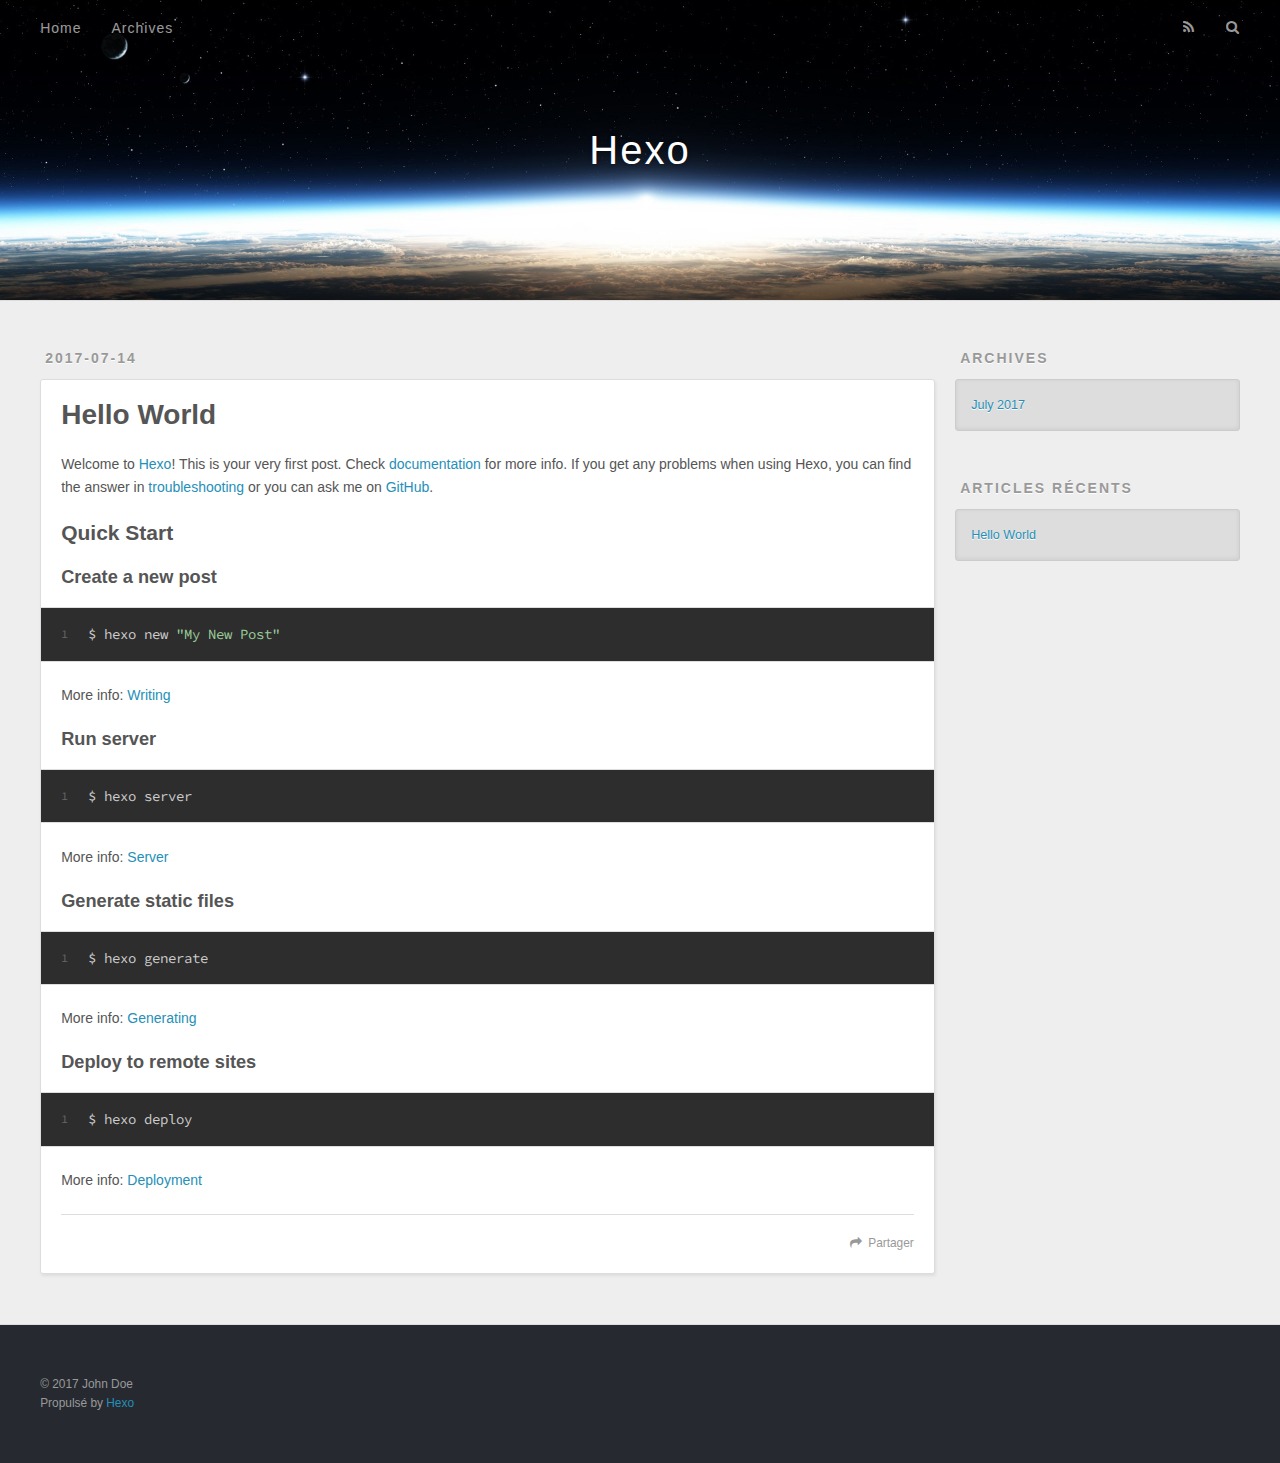
==== index.html @ fe7d74b5 "Site updated: 2017-07-14 13:28:53" ====
<!DOCTYPE html>
<html>
<head>
  <meta charset="utf-8">
  
  <title>Hexo</title>
  <meta name="viewport" content="width=device-width, initial-scale=1, maximum-scale=1">
  <meta property="og:type" content="website">
<meta property="og:title" content="Hexo">
<meta property="og:url" content="http://yoursite.com/index.html">
<meta property="og:site_name" content="Hexo">
<meta name="twitter:card" content="summary">
<meta name="twitter:title" content="Hexo">
  
    <link rel="alternate" href="/atom.xml" title="Hexo" type="application/atom+xml">
  
  
    <link rel="icon" href="/favicon.png">
  
  
    <link href="//fonts.googleapis.com/css?family=Source+Code+Pro" rel="stylesheet" type="text/css">
  
  <link rel="stylesheet" href="/css/style.css">
  

</head>

<body>
  <div id="container">
    <div id="wrap">
      <header id="header">
  <div id="banner"></div>
  <div id="header-outer" class="outer">
    <div id="header-title" class="inner">
      <h1 id="logo-wrap">
        <a href="/" id="logo">Hexo</a>
      </h1>
      
    </div>
    <div id="header-inner" class="inner">
      <nav id="main-nav">
        <a id="main-nav-toggle" class="nav-icon"></a>
        
          <a class="main-nav-link" href="/">Home</a>
        
          <a class="main-nav-link" href="/archives">Archives</a>
        
      </nav>
      <nav id="sub-nav">
        
          <a id="nav-rss-link" class="nav-icon" href="/atom.xml" title="Flux RSS"></a>
        
        <a id="nav-search-btn" class="nav-icon" title="Rechercher"></a>
      </nav>
      <div id="search-form-wrap">
        <form action="//google.com/search" method="get" accept-charset="UTF-8" class="search-form"><input type="search" name="q" class="search-form-input" placeholder="Search"><button type="submit" class="search-form-submit">&#xF002;</button><input type="hidden" name="sitesearch" value="http://yoursite.com"></form>
      </div>
    </div>
  </div>
</header>
      <div class="outer">
        <section id="main">
  
    <article id="post-hello-world" class="article article-type-post" itemscope itemprop="blogPost">
  <div class="article-meta">
    <a href="/2017/07/14/hello-world/" class="article-date">
  <time datetime="2017-07-14T03:53:19.457Z" itemprop="datePublished">2017-07-14</time>
</a>
    
  </div>
  <div class="article-inner">
    
    
      <header class="article-header">
        
  
    <h1 itemprop="name">
      <a class="article-title" href="/2017/07/14/hello-world/">Hello World</a>
    </h1>
  

      </header>
    
    <div class="article-entry" itemprop="articleBody">
      
        <p>Welcome to <a href="https://hexo.io/" target="_blank" rel="external">Hexo</a>! This is your very first post. Check <a href="https://hexo.io/docs/" target="_blank" rel="external">documentation</a> for more info. If you get any problems when using Hexo, you can find the answer in <a href="https://hexo.io/docs/troubleshooting.html" target="_blank" rel="external">troubleshooting</a> or you can ask me on <a href="https://github.com/hexojs/hexo/issues" target="_blank" rel="external">GitHub</a>.</p>
<h2 id="Quick-Start"><a href="#Quick-Start" class="headerlink" title="Quick Start"></a>Quick Start</h2><h3 id="Create-a-new-post"><a href="#Create-a-new-post" class="headerlink" title="Create a new post"></a>Create a new post</h3><figure class="highlight bash"><table><tr><td class="gutter"><pre><div class="line">1</div></pre></td><td class="code"><pre><div class="line">$ hexo new <span class="string">"My New Post"</span></div></pre></td></tr></table></figure>
<p>More info: <a href="https://hexo.io/docs/writing.html" target="_blank" rel="external">Writing</a></p>
<h3 id="Run-server"><a href="#Run-server" class="headerlink" title="Run server"></a>Run server</h3><figure class="highlight bash"><table><tr><td class="gutter"><pre><div class="line">1</div></pre></td><td class="code"><pre><div class="line">$ hexo server</div></pre></td></tr></table></figure>
<p>More info: <a href="https://hexo.io/docs/server.html" target="_blank" rel="external">Server</a></p>
<h3 id="Generate-static-files"><a href="#Generate-static-files" class="headerlink" title="Generate static files"></a>Generate static files</h3><figure class="highlight bash"><table><tr><td class="gutter"><pre><div class="line">1</div></pre></td><td class="code"><pre><div class="line">$ hexo generate</div></pre></td></tr></table></figure>
<p>More info: <a href="https://hexo.io/docs/generating.html" target="_blank" rel="external">Generating</a></p>
<h3 id="Deploy-to-remote-sites"><a href="#Deploy-to-remote-sites" class="headerlink" title="Deploy to remote sites"></a>Deploy to remote sites</h3><figure class="highlight bash"><table><tr><td class="gutter"><pre><div class="line">1</div></pre></td><td class="code"><pre><div class="line">$ hexo deploy</div></pre></td></tr></table></figure>
<p>More info: <a href="https://hexo.io/docs/deployment.html" target="_blank" rel="external">Deployment</a></p>

      
    </div>
    <footer class="article-footer">
      <a data-url="http://yoursite.com/2017/07/14/hello-world/" data-id="cj53dpd8x00006gtmanzi61y6" class="article-share-link">Partager</a>
      
      
    </footer>
  </div>
  
</article>


  

</section>
        
          <aside id="sidebar">
  
    

  
    

  
    
  
    
  <div class="widget-wrap">
    <h3 class="widget-title">Archives</h3>
    <div class="widget">
      <ul class="archive-list"><li class="archive-list-item"><a class="archive-list-link" href="/archives/2017/07/">July 2017</a></li></ul>
    </div>
  </div>


  
    
  <div class="widget-wrap">
    <h3 class="widget-title">Articles récents</h3>
    <div class="widget">
      <ul>
        
          <li>
            <a href="/2017/07/14/hello-world/">Hello World</a>
          </li>
        
      </ul>
    </div>
  </div>

  
</aside>
        
      </div>
      <footer id="footer">
  
  <div class="outer">
    <div id="footer-info" class="inner">
      &copy; 2017 John Doe<br>
      Propulsé by <a href="http://hexo.io/" target="_blank">Hexo</a>
    </div>
  </div>
</footer>
    </div>
    <nav id="mobile-nav">
  
    <a href="/" class="mobile-nav-link">Home</a>
  
    <a href="/archives" class="mobile-nav-link">Archives</a>
  
</nav>
    

<script src="//ajax.googleapis.com/ajax/libs/jquery/2.0.3/jquery.min.js"></script>


  <link rel="stylesheet" href="/fancybox/jquery.fancybox.css">
  <script src="/fancybox/jquery.fancybox.pack.js"></script>


<script src="/js/script.js"></script>

  </div>
</body>
</html>
---- css/style.css ----
body {
  width: 100%;
}
body:before,
body:after {
  content: "";
  display: table;
}
body:after {
  clear: both;
}
html,
body,
div,
span,
applet,
object,
iframe,
h1,
h2,
h3,
h4,
h5,
h6,
p,
blockquote,
pre,
a,
abbr,
acronym,
address,
big,
cite,
code,
del,
dfn,
em,
img,
ins,
kbd,
q,
s,
samp,
small,
strike,
strong,
sub,
sup,
tt,
var,
dl,
dt,
dd,
ol,
ul,
li,
fieldset,
form,
label,
legend,
table,
caption,
tbody,
tfoot,
thead,
tr,
th,
td {
  margin: 0;
  padding: 0;
  border: 0;
  outline: 0;
  font-weight: inherit;
  font-style: inherit;
  font-family: inherit;
  font-size: 100%;
  vertical-align: baseline;
}
body {
  line-height: 1;
  color: #000;
  background: #fff;
}
ol,
ul {
  list-style: none;
}
table {
  border-collapse: separate;
  border-spacing: 0;
  vertical-align: middle;
}
caption,
th,
td {
  text-align: left;
  font-weight: normal;
  vertical-align: middle;
}
a img {
  border: none;
}
input,
button {
  margin: 0;
  padding: 0;
}
input::-moz-focus-inner,
button::-moz-focus-inner {
  border: 0;
  padding: 0;
}
@font-face {
  font-family: FontAwesome;
  font-style: normal;
  font-weight: normal;
  src: url("fonts/fontawesome-webfont.eot?v=#4.0.3");
  src: url("fonts/fontawesome-webfont.eot?#iefix&v=#4.0.3") format("embedded-opentype"), url("fonts/fontawesome-webfont.woff?v=#4.0.3") format("woff"), url("fonts/fontawesome-webfont.ttf?v=#4.0.3") format("truetype"), url("fonts/fontawesome-webfont.svg#fontawesomeregular?v=#4.0.3") format("svg");
}
html,
body,
#container {
  height: 100%;
}
body {
  background: #eee;
  font: 14px "Helvetica Neue", Helvetica, Arial, sans-serif;
  -webkit-text-size-adjust: 100%;
}
.outer {
  max-width: 1220px;
  margin: 0 auto;
  padding: 0 20px;
}
.outer:before,
.outer:after {
  content: "";
  display: table;
}
.outer:after {
  clear: both;
}
.inner {
  display: inline;
  float: left;
  width: 98.33333333333333%;
  margin: 0 0.833333333333333%;
}
.left,
.alignleft {
  float: left;
}
.right,
.alignright {
  float: right;
}
.clear {
  clear: both;
}
#container {
  position: relative;
}
.mobile-nav-on {
  overflow: hidden;
}
#wrap {
  height: 100%;
  width: 100%;
  position: absolute;
  top: 0;
  left: 0;
  -webkit-transition: 0.2s ease-out;
  -moz-transition: 0.2s ease-out;
  -ms-transition: 0.2s ease-out;
  transition: 0.2s ease-out;
  z-index: 1;
  background: #eee;
}
.mobile-nav-on #wrap {
  left: 280px;
}
@media screen and (min-width: 768px) {
  #main {
    display: inline;
    float: left;
    width: 73.33333333333333%;
    margin: 0 0.833333333333333%;
  }
}
.article-date,
.article-category-link,
.archive-year,
.widget-title {
  text-decoration: none;
  text-transform: uppercase;
  letter-spacing: 2px;
  color: #999;
  margin-bottom: 1em;
  margin-left: 5px;
  line-height: 1em;
  text-shadow: 0 1px #fff;
  font-weight: bold;
}
.article-inner,
.archive-article-inner {
  background: #fff;
  -webkit-box-shadow: 1px 2px 3px #ddd;
  box-shadow: 1px 2px 3px #ddd;
  border: 1px solid #ddd;
  border-radius: 3px;
}
.article-entry h1,
.widget h1 {
  font-size: 2em;
}
.article-entry h2,
.widget h2 {
  font-size: 1.5em;
}
.article-entry h3,
.widget h3 {
  font-size: 1.3em;
}
.article-entry h4,
.widget h4 {
  font-size: 1.2em;
}
.article-entry h5,
.widget h5 {
  font-size: 1em;
}
.article-entry h6,
.widget h6 {
  font-size: 1em;
  color: #999;
}
.article-entry hr,
.widget hr {
  border: 1px dashed #ddd;
}
.article-entry strong,
.widget strong {
  font-weight: bold;
}
.article-entry em,
.widget em,
.article-entry cite,
.widget cite {
  font-style: italic;
}
.article-entry sup,
.widget sup,
.article-entry sub,
.widget sub {
  font-size: 0.75em;
  line-height: 0;
  position: relative;
  vertical-align: baseline;
}
.article-entry sup,
.widget sup {
  top: -0.5em;
}
.article-entry sub,
.widget sub {
  bottom: -0.2em;
}
.article-entry small,
.widget small {
  font-size: 0.85em;
}
.article-entry acronym,
.widget acronym,
.article-entry abbr,
.widget abbr {
  border-bottom: 1px dotted;
}
.article-entry ul,
.widget ul,
.article-entry ol,
.widget ol,
.article-entry dl,
.widget dl {
  margin: 0 20px;
  line-height: 1.6em;
}
.article-entry ul ul,
.widget ul ul,
.article-entry ol ul,
.widget ol ul,
.article-entry ul ol,
.widget ul ol,
.article-entry ol ol,
.widget ol ol {
  margin-top: 0;
  margin-bottom: 0;
}
.article-entry ul,
.widget ul {
  list-style: disc;
}
.article-entry ol,
.widget ol {
  list-style: decimal;
}
.article-entry dt,
.widget dt {
  font-weight: bold;
}
#header {
  height: 300px;
  position: relative;
  border-bottom: 1px solid #ddd;
}
#header:before,
#header:after {
  content: "";
  position: absolute;
  left: 0;
  right: 0;
  height: 40px;
}
#header:before {
  top: 0;
  background: -webkit-linear-gradient(rgba(0,0,0,0.2), transparent);
  background: -moz-linear-gradient(rgba(0,0,0,0.2), transparent);
  background: -ms-linear-gradient(rgba(0,0,0,0.2), transparent);
  background: linear-gradient(rgba(0,0,0,0.2), transparent);
}
#header:after {
  bottom: 0;
  background: -webkit-linear-gradient(transparent, rgba(0,0,0,0.2));
  background: -moz-linear-gradient(transparent, rgba(0,0,0,0.2));
  background: -ms-linear-gradient(transparent, rgba(0,0,0,0.2));
  background: linear-gradient(transparent, rgba(0,0,0,0.2));
}
#header-outer {
  height: 100%;
  position: relative;
}
#header-inner {
  position: relative;
  overflow: hidden;
}
#banner {
  position: absolute;
  top: 0;
  left: 0;
  width: 100%;
  height: 100%;
  background: url("images/banner.jpg") center #000;
  -webkit-background-size: cover;
  -moz-background-size: cover;
  background-size: cover;
  z-index: -1;
}
#header-title {
  text-align: center;
  height: 40px;
  position: absolute;
  top: 50%;
  left: 0;
  margin-top: -20px;
}
#logo,
#subtitle {
  text-decoration: none;
  color: #fff;
  font-weight: 300;
  text-shadow: 0 1px 4px rgba(0,0,0,0.3);
}
#logo {
  font-size: 40px;
  line-height: 40px;
  letter-spacing: 2px;
}
#subtitle {
  font-size: 16px;
  line-height: 16px;
  letter-spacing: 1px;
}
#subtitle-wrap {
  margin-top: 16px;
}
#main-nav {
  float: left;
  margin-left: -15px;
}
.nav-icon,
.main-nav-link {
  float: left;
  color: #fff;
  opacity: 0.6;
  text-decoration: none;
  text-shadow: 0 1px rgba(0,0,0,0.2);
  -webkit-transition: opacity 0.2s;
  -moz-transition: opacity 0.2s;
  -ms-transition: opacity 0.2s;
  transition: opacity 0.2s;
  display: block;
  padding: 20px 15px;
}
.nav-icon:hover,
.main-nav-link:hover {
  opacity: 1;
}
.nav-icon {
  font-family: FontAwesome;
  text-align: center;
  font-size: 14px;
  width: 14px;
  height: 14px;
  padding: 20px 15px;
  position: relative;
  cursor: pointer;
}
.main-nav-link {
  font-weight: 300;
  letter-spacing: 1px;
}
@media screen and (max-width: 479px) {
  .main-nav-link {
    display: none;
  }
}
#main-nav-toggle {
  display: none;
}
#main-nav-toggle:before {
  content: "\f0c9";
}
@media screen and (max-width: 479px) {
  #main-nav-toggle {
    display: block;
  }
}
#sub-nav {
  float: right;
  margin-right: -15px;
}
#nav-rss-link:before {
  content: "\f09e";
}
#nav-search-btn:before {
  content: "\f002";
}
#search-form-wrap {
  position: absolute;
  top: 15px;
  width: 150px;
  height: 30px;
  right: -150px;
  opacity: 0;
  -webkit-transition: 0.2s ease-out;
  -moz-transition: 0.2s ease-out;
  -ms-transition: 0.2s ease-out;
  transition: 0.2s ease-out;
}
#search-form-wrap.on {
  opacity: 1;
  right: 0;
}
@media screen and (max-width: 479px) {
  #search-form-wrap {
    width: 100%;
    right: -100%;
  }
}
.search-form {
  position: absolute;
  top: 0;
  left: 0;
  right: 0;
  background: #fff;
  padding: 5px 15px;
  border-radius: 15px;
  -webkit-box-shadow: 0 0 10px rgba(0,0,0,0.3);
  box-shadow: 0 0 10px rgba(0,0,0,0.3);
}
.search-form-input {
  border: none;
  background: none;
  color: #555;
  width: 100%;
  font: 13px "Helvetica Neue", Helvetica, Arial, sans-serif;
  outline: none;
}
.search-form-input::-webkit-search-results-decoration,
.search-form-input::-webkit-search-cancel-button {
  -webkit-appearance: none;
}
.search-form-submit {
  position: absolute;
  top: 50%;
  right: 10px;
  margin-top: -7px;
  font: 13px FontAwesome;
  border: none;
  background: none;
  color: #bbb;
  cursor: pointer;
}
.search-form-submit:hover,
.search-form-submit:focus {
  color: #777;
}
.article {
  margin: 50px 0;
}
.article-inner {
  overflow: hidden;
}
.article-meta:before,
.article-meta:after {
  content: "";
  display: table;
}
.article-meta:after {
  clear: both;
}
.article-date {
  float: left;
}
.article-category {
  float: left;
  line-height: 1em;
  color: #ccc;
  text-shadow: 0 1px #fff;
  margin-left: 8px;
}
.article-category:before {
  content: "\2022";
}
.article-category-link {
  margin: 0 12px 1em;
}
.article-header {
  padding: 20px 20px 0;
}
.article-title {
  text-decoration: none;
  font-size: 2em;
  font-weight: bold;
  color: #555;
  line-height: 1.1em;
  -webkit-transition: color 0.2s;
  -moz-transition: color 0.2s;
  -ms-transition: color 0.2s;
  transition: color 0.2s;
}
a.article-title:hover {
  color: #258fb8;
}
.article-entry {
  color: #555;
  padding: 0 20px;
}
.article-entry:before,
.article-entry:after {
  content: "";
  display: table;
}
.article-entry:after {
  clear: both;
}
.article-entry p,
.article-entry table {
  line-height: 1.6em;
  margin: 1.6em 0;
}
.article-entry h1,
.article-entry h2,
.article-entry h3,
.article-entry h4,
.article-entry h5,
.article-entry h6 {
  font-weight: bold;
}
.article-entry h1,
.article-entry h2,
.article-entry h3,
.article-entry h4,
.article-entry h5,
.article-entry h6 {
  line-height: 1.1em;
  margin: 1.1em 0;
}
.article-entry a {
  color: #258fb8;
  text-decoration: none;
}
.article-entry a:hover {
  text-decoration: underline;
}
.article-entry ul,
.article-entry ol,
.article-entry dl {
  margin-top: 1.6em;
  margin-bottom: 1.6em;
}
.article-entry img,
.article-entry video {
  max-width: 100%;
  height: auto;
  display: block;
  margin: auto;
}
.article-entry iframe {
  border: none;
}
.article-entry table {
  width: 100%;
  border-collapse: collapse;
  border-spacing: 0;
}
.article-entry th {
  font-weight: bold;
  border-bottom: 3px solid #ddd;
  padding-bottom: 0.5em;
}
.article-entry td {
  border-bottom: 1px solid #ddd;
  padding: 10px 0;
}
.article-entry blockquote {
  font-family: Georgia, "Times New Roman", serif;
  font-size: 1.4em;
  margin: 1.6em 20px;
  text-align: center;
}
.article-entry blockquote footer {
  font-size: 14px;
  margin: 1.6em 0;
  font-family: "Helvetica Neue", Helvetica, Arial, sans-serif;
}
.article-entry blockquote footer cite:before {
  content: "—";
  padding: 0 0.5em;
}
.article-entry .pullquote {
  text-align: left;
  width: 45%;
  margin: 0;
}
.article-entry .pullquote.left {
  margin-left: 0.5em;
  margin-right: 1em;
}
.article-entry .pullquote.right {
  margin-right: 0.5em;
  margin-left: 1em;
}
.article-entry .caption {
  color: #999;
  display: block;
  font-size: 0.9em;
  margin-top: 0.5em;
  position: relative;
  text-align: center;
}
.article-entry .video-container {
  position: relative;
  padding-top: 56.25%;
  height: 0;
  overflow: hidden;
}
.article-entry .video-container iframe,
.article-entry .video-container object,
.article-entry .video-container embed {
  position: absolute;
  top: 0;
  left: 0;
  width: 100%;
  height: 100%;
  margin-top: 0;
}
.article-more-link a {
  display: inline-block;
  line-height: 1em;
  padding: 6px 15px;
  border-radius: 15px;
  background: #eee;
  color: #999;
  text-shadow: 0 1px #fff;
  text-decoration: none;
}
.article-more-link a:hover {
  background: #258fb8;
  color: #fff;
  text-decoration: none;
  text-shadow: 0 1px #1e7293;
}
.article-footer {
  font-size: 0.85em;
  line-height: 1.6em;
  border-top: 1px solid #ddd;
  padding-top: 1.6em;
  margin: 0 20px 20px;
}
.article-footer:before,
.article-footer:after {
  content: "";
  display: table;
}
.article-footer:after {
  clear: both;
}
.article-footer a {
  color: #999;
  text-decoration: none;
}
.article-footer a:hover {
  color: #555;
}
.article-tag-list-item {
  float: left;
  margin-right: 10px;
}
.article-tag-list-link:before {
  content: "#";
}
.article-comment-link {
  float: right;
}
.article-comment-link:before {
  content: "\f075";
  font-family: FontAwesome;
  padding-right: 8px;
}
.article-share-link {
  cursor: pointer;
  float: right;
  margin-left: 20px;
}
.article-share-link:before {
  content: "\f064";
  font-family: FontAwesome;
  padding-right: 6px;
}
#article-nav {
  position: relative;
}
#article-nav:before,
#article-nav:after {
  content: "";
  display: table;
}
#article-nav:after {
  clear: both;
}
@media screen and (min-width: 768px) {
  #article-nav {
    margin: 50px 0;
  }
  #article-nav:before {
    width: 8px;
    height: 8px;
    position: absolute;
    top: 50%;
    left: 50%;
    margin-top: -4px;
    margin-left: -4px;
    content: "";
    border-radius: 50%;
    background: #ddd;
    -webkit-box-shadow: 0 1px 2px #fff;
    box-shadow: 0 1px 2px #fff;
  }
}
.article-nav-link-wrap {
  text-decoration: none;
  text-shadow: 0 1px #fff;
  color: #999;
  -webkit-box-sizing: border-box;
  -moz-box-sizing: border-box;
  box-sizing: border-box;
  margin-top: 50px;
  text-align: center;
  display: block;
}
.article-nav-link-wrap:hover {
  color: #555;
}
@media screen and (min-width: 768px) {
  .article-nav-link-wrap {
    width: 50%;
    margin-top: 0;
  }
}
@media screen and (min-width: 768px) {
  #article-nav-newer {
    float: left;
    text-align: right;
    padding-right: 20px;
  }
}
@media screen and (min-width: 768px) {
  #article-nav-older {
    float: right;
    text-align: left;
    padding-left: 20px;
  }
}
.article-nav-caption {
  text-transform: uppercase;
  letter-spacing: 2px;
  color: #ddd;
  line-height: 1em;
  font-weight: bold;
}
#article-nav-newer .article-nav-caption {
  margin-right: -2px;
}
.article-nav-title {
  font-size: 0.85em;
  line-height: 1.6em;
  margin-top: 0.5em;
}
.article-share-box {
  position: absolute;
  display: none;
  background: #fff;
  -webkit-box-shadow: 1px 2px 10px rgba(0,0,0,0.2);
  box-shadow: 1px 2px 10px rgba(0,0,0,0.2);
  border-radius: 3px;
  margin-left: -145px;
  overflow: hidden;
  z-index: 1;
}
.article-share-box.on {
  display: block;
}
.article-share-input {
  width: 100%;
  background: none;
  -webkit-box-sizing: border-box;
  -moz-box-sizing: border-box;
  box-sizing: border-box;
  font: 14px "Helvetica Neue", Helvetica, Arial, sans-serif;
  padding: 0 15px;
  color: #555;
  outline: none;
  border: 1px solid #ddd;
  border-radius: 3px 3px 0 0;
  height: 36px;
  line-height: 36px;
}
.article-share-links {
  background: #eee;
}
.article-share-links:before,
.article-share-links:after {
  content: "";
  display: table;
}
.article-share-links:after {
  clear: both;
}
.article-share-twitter,
.article-share-facebook,
.article-share-pinterest,
.article-share-google {
  width: 50px;
  height: 36px;
  display: block;
  float: left;
  position: relative;
  color: #999;
  text-shadow: 0 1px #fff;
}
.article-share-twitter:before,
.article-share-facebook:before,
.article-share-pinterest:before,
.article-share-google:before {
  font-size: 20px;
  font-family: FontAwesome;
  width: 20px;
  height: 20px;
  position: absolute;
  top: 50%;
  left: 50%;
  margin-top: -10px;
  margin-left: -10px;
  text-align: center;
}
.article-share-twitter:hover,
.article-share-facebook:hover,
.article-share-pinterest:hover,
.article-share-google:hover {
  color: #fff;
}
.article-share-twitter:before {
  content: "\f099";
}
.article-share-twitter:hover {
  background: #00aced;
  text-shadow: 0 1px #008abe;
}
.article-share-facebook:before {
  content: "\f09a";
}
.article-share-facebook:hover {
  background: #3b5998;
  text-shadow: 0 1px #2f477a;
}
.article-share-pinterest:before {
  content: "\f0d2";
}
.article-share-pinterest:hover {
  background: #cb2027;
  text-shadow: 0 1px #a21a1f;
}
.article-share-google:before {
  content: "\f0d5";
}
.article-share-google:hover {
  background: #dd4b39;
  text-shadow: 0 1px #be3221;
}
.article-gallery {
  background: #000;
  position: relative;
}
.article-gallery-photos {
  position: relative;
  overflow: hidden;
}
.article-gallery-img {
  display: none;
  max-width: 100%;
}
.article-gallery-img:first-child {
  display: block;
}
.article-gallery-img.loaded {
  position: absolute;
  display: block;
}
.article-gallery-img img {
  display: block;
  max-width: 100%;
  margin: 0 auto;
}
#comments {
  background: #fff;
  -webkit-box-shadow: 1px 2px 3px #ddd;
  box-shadow: 1px 2px 3px #ddd;
  padding: 20px;
  border: 1px solid #ddd;
  border-radius: 3px;
  margin: 50px 0;
}
#comments a {
  color: #258fb8;
}
.archives-wrap {
  margin: 50px 0;
}
.archives:before,
.archives:after {
  content: "";
  display: table;
}
.archives:after {
  clear: both;
}
.archive-year-wrap {
  margin-bottom: 1em;
}
.archives {
  -webkit-column-gap: 10px;
  -moz-column-gap: 10px;
  column-gap: 10px;
}
@media screen and (min-width: 480px) and (max-width: 767px) {
  .archives {
    -webkit-column-count: 2;
    -moz-column-count: 2;
    column-count: 2;
  }
}
@media screen and (min-width: 768px) {
  .archives {
    -webkit-column-count: 3;
    -moz-column-count: 3;
    column-count: 3;
  }
}
.archive-article {
  -webkit-column-break-inside: avoid;
  page-break-inside: avoid;
  overflow: hidden;
  break-inside: avoid-column;
}
.archive-article-inner {
  padding: 10px;
  margin-bottom: 15px;
}
.archive-article-title {
  text-decoration: none;
  font-weight: bold;
  color: #555;
  -webkit-transition: color 0.2s;
  -moz-transition: color 0.2s;
  -ms-transition: color 0.2s;
  transition: color 0.2s;
  line-height: 1.6em;
}
.archive-article-title:hover {
  color: #258fb8;
}
.archive-article-footer {
  margin-top: 1em;
}
.archive-article-date {
  color: #999;
  text-decoration: none;
  font-size: 0.85em;
  line-height: 1em;
  margin-bottom: 0.5em;
  display: block;
}
#page-nav {
  margin: 50px auto;
  background: #fff;
  -webkit-box-shadow: 1px 2px 3px #ddd;
  box-shadow: 1px 2px 3px #ddd;
  border: 1px solid #ddd;
  border-radius: 3px;
  text-align: center;
  color: #999;
  overflow: hidden;
}
#page-nav:before,
#page-nav:after {
  content: "";
  display: table;
}
#page-nav:after {
  clear: both;
}
#page-nav a,
#page-nav span {
  padding: 10px 20px;
  line-height: 1;
  height: 2ex;
}
#page-nav a {
  color: #999;
  text-decoration: none;
}
#page-nav a:hover {
  background: #999;
  color: #fff;
}
#page-nav .prev {
  float: left;
}
#page-nav .next {
  float: right;
}
#page-nav .page-number {
  display: inline-block;
}
@media screen and (max-width: 479px) {
  #page-nav .page-number {
    display: none;
  }
}
#page-nav .current {
  color: #555;
  font-weight: bold;
}
#page-nav .space {
  color: #ddd;
}
#footer {
  background: #262a30;
  padding: 50px 0;
  border-top: 1px solid #ddd;
  color: #999;
}
#footer a {
  color: #258fb8;
  text-decoration: none;
}
#footer a:hover {
  text-decoration: underline;
}
#footer-info {
  line-height: 1.6em;
  font-size: 0.85em;
}
.article-entry pre,
.article-entry .highlight {
  background: #2d2d2d;
  margin: 0 -20px;
  padding: 15px 20px;
  border-style: solid;
  border-color: #ddd;
  border-width: 1px 0;
  overflow: auto;
  color: #ccc;
  line-height: 22.400000000000002px;
}
.article-entry .highlight .gutter pre,
.article-entry .gist .gist-file .gist-data .line-numbers {
  color: #666;
  font-size: 0.85em;
}
.article-entry pre,
.article-entry code {
  font-family: "Source Code Pro", Consolas, Monaco, Menlo, Consolas, monospace;
}
.article-entry code {
  background: #eee;
  text-shadow: 0 1px #fff;
  padding: 0 0.3em;
}
.article-entry pre code {
  background: none;
  text-shadow: none;
  padding: 0;
}
.article-entry .highlight pre {
  border: none;
  margin: 0;
  padding: 0;
}
.article-entry .highlight table {
  margin: 0;
  width: auto;
}
.article-entry .highlight td {
  border: none;
  padding: 0;
}
.article-entry .highlight figcaption {
  font-size: 0.85em;
  color: #999;
  line-height: 1em;
  margin-bottom: 1em;
}
.article-entry .highlight figcaption:before,
.article-entry .highlight figcaption:after {
  content: "";
  display: table;
}
.article-entry .highlight figcaption:after {
  clear: both;
}
.article-entry .highlight figcaption a {
  float: right;
}
.article-entry .highlight .gutter pre {
  text-align: right;
  padding-right: 20px;
}
.article-entry .highlight .line {
  height: 22.400000000000002px;
}
.article-entry .highlight .line.marked {
  background: #515151;
}
.article-entry .gist {
  margin: 0 -20px;
  border-style: solid;
  border-color: #ddd;
  border-width: 1px 0;
  background: #2d2d2d;
  padding: 15px 20px 15px 0;
}
.article-entry .gist .gist-file {
  border: none;
  font-family: "Source Code Pro", Consolas, Monaco, Menlo, Consolas, monospace;
  margin: 0;
}
.article-entry .gist .gist-file .gist-data {
  background: none;
  border: none;
}
.article-entry .gist .gist-file .gist-data .line-numbers {
  background: none;
  border: none;
  padding: 0 20px 0 0;
}
.article-entry .gist .gist-file .gist-data .line-data {
  padding: 0 !important;
}
.article-entry .gist .gist-file .highlight {
  margin: 0;
  padding: 0;
  border: none;
}
.article-entry .gist .gist-file .gist-meta {
  background: #2d2d2d;
  color: #999;
  font: 0.85em "Helvetica Neue", Helvetica, Arial, sans-serif;
  text-shadow: 0 0;
  padding: 0;
  margin-top: 1em;
  margin-left: 20px;
}
.article-entry .gist .gist-file .gist-meta a {
  color: #258fb8;
  font-weight: normal;
}
.article-entry .gist .gist-file .gist-meta a:hover {
  text-decoration: underline;
}
pre .comment,
pre .title {
  color: #999;
}
pre .variable,
pre .attribute,
pre .tag,
pre .regexp,
pre .ruby .constant,
pre .xml .tag .title,
pre .xml .pi,
pre .xml .doctype,
pre .html .doctype,
pre .css .id,
pre .css .class,
pre .css .pseudo {
  color: #f2777a;
}
pre .number,
pre .preprocessor,
pre .built_in,
pre .literal,
pre .params,
pre .constant {
  color: #f99157;
}
pre .class,
pre .ruby .class .title,
pre .css .rules .attribute {
  color: #9c9;
}
pre .string,
pre .value,
pre .inheritance,
pre .header,
pre .ruby .symbol,
pre .xml .cdata {
  color: #9c9;
}
pre .css .hexcolor {
  color: #6cc;
}
pre .function,
pre .python .decorator,
pre .python .title,
pre .ruby .function .title,
pre .ruby .title .keyword,
pre .perl .sub,
pre .javascript .title,
pre .coffeescript .title {
  color: #69c;
}
pre .keyword,
pre .javascript .function {
  color: #c9c;
}
@media screen and (max-width: 479px) {
  #mobile-nav {
    position: absolute;
    top: 0;
    left: 0;
    width: 280px;
    height: 100%;
    background: #191919;
    border-right: 1px solid #fff;
  }
}
@media screen and (max-width: 479px) {
  .mobile-nav-link {
    display: block;
    color: #999;
    text-decoration: none;
    padding: 15px 20px;
    font-weight: bold;
  }
  .mobile-nav-link:hover {
    color: #fff;
  }
}
@media screen and (min-width: 768px) {
  #sidebar {
    display: inline;
    float: left;
    width: 23.333333333333332%;
    margin: 0 0.833333333333333%;
  }
}
.widget-wrap {
  margin: 50px 0;
}
.widget {
  color: #777;
  text-shadow: 0 1px #fff;
  background: #ddd;
  -webkit-box-shadow: 0 -1px 4px #ccc inset;
  box-shadow: 0 -1px 4px #ccc inset;
  border: 1px solid #ccc;
  padding: 15px;
  border-radius: 3px;
}
.widget a {
  color: #258fb8;
  text-decoration: none;
}
.widget a:hover {
  text-decoration: underline;
}
.widget ul ul,
.widget ol ul,
.widget dl ul,
.widget ul ol,
.widget ol ol,
.widget dl ol,
.widget ul dl,
.widget ol dl,
.widget dl dl {
  margin-left: 15px;
  list-style: disc;
}
.widget {
  line-height: 1.6em;
  word-wrap: break-word;
  font-size: 0.9em;
}
.widget ul,
.widget ol {
  list-style: none;
  margin: 0;
}
.widget ul ul,
.widget ol ul,
.widget ul ol,
.widget ol ol {
  margin: 0 20px;
}
.widget ul ul,
.widget ol ul {
  list-style: disc;
}
.widget ul ol,
.widget ol ol {
  list-style: decimal;
}
.category-list-count,
.tag-list-count,
.archive-list-count {
  padding-left: 5px;
  color: #999;
  font-size: 0.85em;
}
.category-list-count:before,
.tag-list-count:before,
.archive-list-count:before {
  content: "(";
}
.category-list-count:after,
.tag-list-count:after,
.archive-list-count:after {
  content: ")";
}
.tagcloud a {
  margin-right: 5px;
  display: inline-block;
}
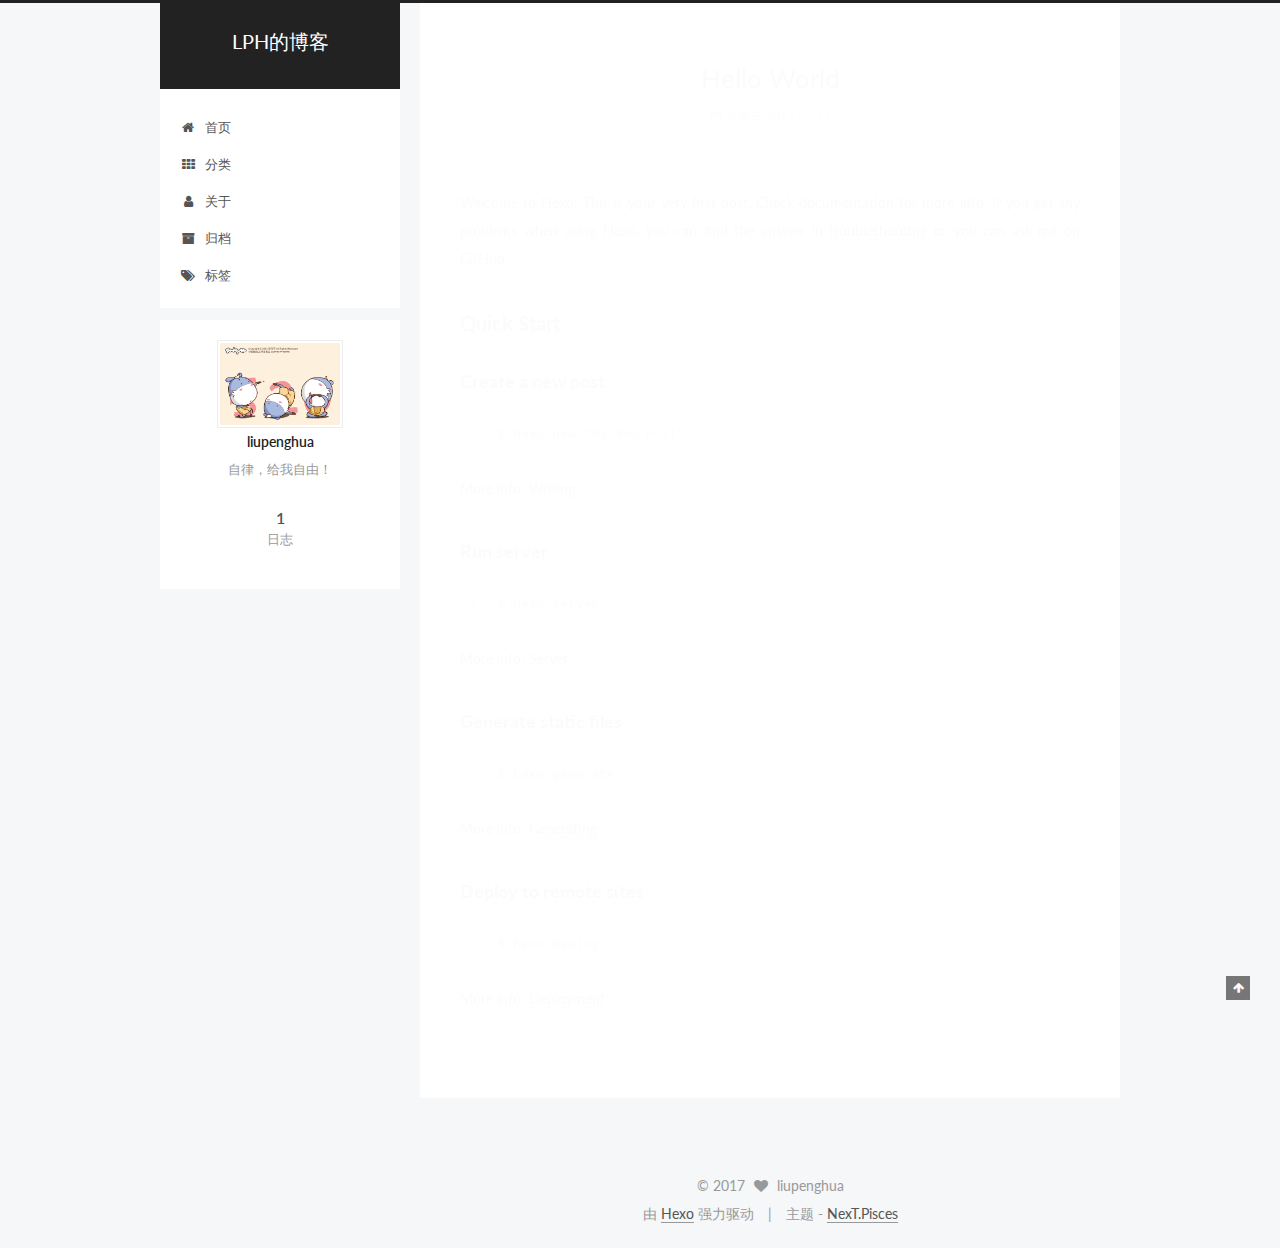
==== commit 503c67be: "Site updated: 2017-07-14 16:21:34" ====
--- a/index.html
+++ b/index.html
@@ -1,89 +1,350 @@
 <!DOCTYPE html>
-<html>
+
+
+
+  
+
+
+<html class="theme-next pisces use-motion" lang="zh-Hans">
 <head>
-  <meta charset="utf-8">
-  
-  <title>Hexo</title>
-  <meta name="viewport" content="width=device-width, initial-scale=1, maximum-scale=1">
-  <meta property="og:type" content="website">
-<meta property="og:title" content="Hexo">
+  <meta charset="UTF-8"/>
+<meta http-equiv="X-UA-Compatible" content="IE=edge" />
+<meta name="viewport" content="width=device-width, initial-scale=1, maximum-scale=1"/>
+
+
+
+
+
+
+
+
+
+<meta http-equiv="Cache-Control" content="no-transform" />
+<meta http-equiv="Cache-Control" content="no-siteapp" />
+
+
+
+
+
+
+
+
+
+
+
+
+
+
+
+  
+  
+  <link href="/lib/fancybox/source/jquery.fancybox.css?v=2.1.5" rel="stylesheet" type="text/css" />
+
+
+
+
+  
+  
+  
+  
+
+  
+    
+    
+  
+
+  
+
+  
+
+  
+
+  
+
+  
+    
+    
+    <link href="//fonts.googleapis.com/css?family=Lato:300,300italic,400,400italic,700,700italic&subset=latin,latin-ext" rel="stylesheet" type="text/css">
+  
+
+
+
+
+
+
+<link href="/lib/font-awesome/css/font-awesome.min.css?v=4.6.2" rel="stylesheet" type="text/css" />
+
+<link href="/css/main.css?v=5.1.1" rel="stylesheet" type="text/css" />
+
+
+  <meta name="keywords" content="Hexo, NexT" />
+
+
+
+
+
+
+
+
+  <link rel="shortcut icon" type="image/x-icon" href="/favicon.ico?v=5.1.1" />
+
+
+
+
+
+
+<meta name="description" content="自律，给我自由！">
+<meta property="og:type" content="website">
+<meta property="og:title" content="LPH的博客">
 <meta property="og:url" content="http://yoursite.com/index.html">
-<meta property="og:site_name" content="Hexo">
+<meta property="og:site_name" content="LPH的博客">
+<meta property="og:description" content="自律，给我自由！">
 <meta name="twitter:card" content="summary">
-<meta name="twitter:title" content="Hexo">
-  
-    <link rel="alternate" href="/atom.xml" title="Hexo" type="application/atom+xml">
-  
-  
-    <link rel="icon" href="/favicon.png">
-  
-  
-    <link href="//fonts.googleapis.com/css?family=Source+Code+Pro" rel="stylesheet" type="text/css">
-  
-  <link rel="stylesheet" href="/css/style.css">
-  
+<meta name="twitter:title" content="LPH的博客">
+<meta name="twitter:description" content="自律，给我自由！">
+
+
+
+<script type="text/javascript" id="hexo.configurations">
+  var NexT = window.NexT || {};
+  var CONFIG = {
+    root: '/',
+    scheme: 'Pisces',
+    sidebar: {"position":"left","display":"post","offset":12,"offset_float":0,"b2t":false,"scrollpercent":false,"onmobile":false},
+    fancybox: true,
+    motion: true,
+    duoshuo: {
+      userId: '0',
+      author: '博主'
+    },
+    algolia: {
+      applicationID: '',
+      apiKey: '',
+      indexName: '',
+      hits: {"per_page":10},
+      labels: {"input_placeholder":"Search for Posts","hits_empty":"We didn't find any results for the search: ${query}","hits_stats":"${hits} results found in ${time} ms"}
+    }
+  };
+</script>
+
+
+
+  <link rel="canonical" href="http://yoursite.com/"/>
+
+
+
+
+
+  <title>LPH的博客</title>
+  
+
+
+
+
+
+
+
+
+
+
+
+
+
 
 </head>
 
-<body>
-  <div id="container">
-    <div id="wrap">
-      <header id="header">
-  <div id="banner"></div>
-  <div id="header-outer" class="outer">
-    <div id="header-title" class="inner">
-      <h1 id="logo-wrap">
-        <a href="/" id="logo">Hexo</a>
-      </h1>
-      
+<body itemscope itemtype="http://schema.org/WebPage" lang="zh-Hans">
+
+  
+  
+    
+  
+
+  <div class="container sidebar-position-left 
+   page-home 
+ ">
+    <div class="headband"></div>
+
+    <header id="header" class="header" itemscope itemtype="http://schema.org/WPHeader">
+      <div class="header-inner"><div class="site-brand-wrapper">
+  <div class="site-meta ">
+    
+
+    <div class="custom-logo-site-title">
+      <a href="/"  class="brand" rel="start">
+        <span class="logo-line-before"><i></i></span>
+        <span class="site-title">LPH的博客</span>
+        <span class="logo-line-after"><i></i></span>
+      </a>
     </div>
-    <div id="header-inner" class="inner">
-      <nav id="main-nav">
-        <a id="main-nav-toggle" class="nav-icon"></a>
-        
-          <a class="main-nav-link" href="/">Home</a>
-        
-          <a class="main-nav-link" href="/archives">Archives</a>
-        
-      </nav>
-      <nav id="sub-nav">
-        
-          <a id="nav-rss-link" class="nav-icon" href="/atom.xml" title="Flux RSS"></a>
-        
-        <a id="nav-search-btn" class="nav-icon" title="Rechercher"></a>
-      </nav>
-      <div id="search-form-wrap">
-        <form action="//google.com/search" method="get" accept-charset="UTF-8" class="search-form"><input type="search" name="q" class="search-form-input" placeholder="Search"><button type="submit" class="search-form-submit">&#xF002;</button><input type="hidden" name="sitesearch" value="http://yoursite.com"></form>
-      </div>
-    </div>
+      
+        <p class="site-subtitle"></p>
+      
   </div>
-</header>
-      <div class="outer">
-        <section id="main">
-  
-    <article id="post-hello-world" class="article article-type-post" itemscope itemprop="blogPost">
-  <div class="article-meta">
-    <a href="/2017/07/14/hello-world/" class="article-date">
-  <time datetime="2017-07-14T03:53:19.457Z" itemprop="datePublished">2017-07-14</time>
-</a>
-    
+
+  <div class="site-nav-toggle">
+    <button>
+      <span class="btn-bar"></span>
+      <span class="btn-bar"></span>
+      <span class="btn-bar"></span>
+    </button>
   </div>
-  <div class="article-inner">
-    
-    
-      <header class="article-header">
-        
-  
-    <h1 itemprop="name">
-      <a class="article-title" href="/2017/07/14/hello-world/">Hello World</a>
-    </h1>
-  
-
+</div>
+
+<nav class="site-nav">
+  
+
+  
+    <ul id="menu" class="menu">
+      
+        
+        <li class="menu-item menu-item-home">
+          <a href="/" rel="section">
+            
+              <i class="menu-item-icon fa fa-fw fa-home"></i> <br />
+            
+            首页
+          </a>
+        </li>
+      
+        
+        <li class="menu-item menu-item-categories">
+          <a href="/categories/" rel="section">
+            
+              <i class="menu-item-icon fa fa-fw fa-th"></i> <br />
+            
+            分类
+          </a>
+        </li>
+      
+        
+        <li class="menu-item menu-item-about">
+          <a href="/about/" rel="section">
+            
+              <i class="menu-item-icon fa fa-fw fa-user"></i> <br />
+            
+            关于
+          </a>
+        </li>
+      
+        
+        <li class="menu-item menu-item-archives">
+          <a href="/archives/" rel="section">
+            
+              <i class="menu-item-icon fa fa-fw fa-archive"></i> <br />
+            
+            归档
+          </a>
+        </li>
+      
+        
+        <li class="menu-item menu-item-tags">
+          <a href="/tags/" rel="section">
+            
+              <i class="menu-item-icon fa fa-fw fa-tags"></i> <br />
+            
+            标签
+          </a>
+        </li>
+      
+
+      
+    </ul>
+  
+
+  
+</nav>
+
+
+
+ </div>
+    </header>
+
+    <main id="main" class="main">
+      <div class="main-inner">
+        <div class="content-wrap">
+          <div id="content" class="content">
+            
+  <section id="posts" class="posts-expand">
+    
+      
+
+  
+
+  
+  
+  
+
+  <article class="post post-type-normal " itemscope itemtype="http://schema.org/Article">
+    <link itemprop="mainEntityOfPage" href="http://yoursite.com/2017/07/14/hello-world/">
+
+    <span hidden itemprop="author" itemscope itemtype="http://schema.org/Person">
+      <meta itemprop="name" content="liupenghua">
+      <meta itemprop="description" content="">
+      <meta itemprop="image" content="/uploads/avatar.jpg">
+    </span>
+
+    <span hidden itemprop="publisher" itemscope itemtype="http://schema.org/Organization">
+      <meta itemprop="name" content="LPH的博客">
+    </span>
+
+    
+      <header class="post-header">
+
+        
+        
+          <h1 class="post-title" itemprop="name headline">
+                
+                <a class="post-title-link" href="/2017/07/14/hello-world/" itemprop="url">Hello World</a></h1>
+        
+
+        <div class="post-meta">
+          <span class="post-time">
+            
+              <span class="post-meta-item-icon">
+                <i class="fa fa-calendar-o"></i>
+              </span>
+              
+                <span class="post-meta-item-text">发表于</span>
+              
+              <time title="创建于" itemprop="dateCreated datePublished" datetime="2017-07-14T11:53:19+08:00">
+                2017-07-14
+              </time>
+            
+
+            
+
+            
+          </span>
+
+          
+
+          
+            
+          
+
+          
+          
+
+          
+
+          
+
+          
+
+        </div>
       </header>
     
-    <div class="article-entry" itemprop="articleBody">
-      
-        <p>Welcome to <a href="https://hexo.io/" target="_blank" rel="external">Hexo</a>! This is your very first post. Check <a href="https://hexo.io/docs/" target="_blank" rel="external">documentation</a> for more info. If you get any problems when using Hexo, you can find the answer in <a href="https://hexo.io/docs/troubleshooting.html" target="_blank" rel="external">troubleshooting</a> or you can ask me on <a href="https://github.com/hexojs/hexo/issues" target="_blank" rel="external">GitHub</a>.</p>
+
+    <div class="post-body" itemprop="articleBody">
+
+      
+      
+
+      
+        
+          
+            <p>Welcome to <a href="https://hexo.io/" target="_blank" rel="external">Hexo</a>! This is your very first post. Check <a href="https://hexo.io/docs/" target="_blank" rel="external">documentation</a> for more info. If you get any problems when using Hexo, you can find the answer in <a href="https://hexo.io/docs/troubleshooting.html" target="_blank" rel="external">troubleshooting</a> or you can ask me on <a href="https://github.com/hexojs/hexo/issues" target="_blank" rel="external">GitHub</a>.</p>
 <h2 id="Quick-Start"><a href="#Quick-Start" class="headerlink" title="Quick Start"></a>Quick Start</h2><h3 id="Create-a-new-post"><a href="#Create-a-new-post" class="headerlink" title="Create a new post"></a>Create a new post</h3><figure class="highlight bash"><table><tr><td class="gutter"><pre><div class="line">1</div></pre></td><td class="code"><pre><div class="line">$ hexo new <span class="string">"My New Post"</span></div></pre></td></tr></table></figure>
 <p>More info: <a href="https://hexo.io/docs/writing.html" target="_blank" rel="external">Writing</a></p>
 <h3 id="Run-server"><a href="#Run-server" class="headerlink" title="Run server"></a>Run server</h3><figure class="highlight bash"><table><tr><td class="gutter"><pre><div class="line">1</div></pre></td><td class="code"><pre><div class="line">$ hexo server</div></pre></td></tr></table></figure>
@@ -93,88 +354,290 @@
 <h3 id="Deploy-to-remote-sites"><a href="#Deploy-to-remote-sites" class="headerlink" title="Deploy to remote sites"></a>Deploy to remote sites</h3><figure class="highlight bash"><table><tr><td class="gutter"><pre><div class="line">1</div></pre></td><td class="code"><pre><div class="line">$ hexo deploy</div></pre></td></tr></table></figure>
 <p>More info: <a href="https://hexo.io/docs/deployment.html" target="_blank" rel="external">Deployment</a></p>
 
+          
+        
       
     </div>
-    <footer class="article-footer">
-      <a data-url="http://yoursite.com/2017/07/14/hello-world/" data-id="cj53dpd8x00006gtmanzi61y6" class="article-share-link">Partager</a>
-      
+
+    <div>
+      
+    </div>
+
+    <div>
+      
+    </div>
+
+    <div>
+      
+    </div>
+
+    <footer class="post-footer">
+      
+
+      
+
+      
+
+      
+      
+        <div class="post-eof"></div>
       
     </footer>
-  </div>
-  
-</article>
-
-
-  
-
-</section>
-        
-          <aside id="sidebar">
-  
-    
-
-  
-    
-
-  
-    
-  
-    
-  <div class="widget-wrap">
-    <h3 class="widget-title">Archives</h3>
-    <div class="widget">
-      <ul class="archive-list"><li class="archive-list-item"><a class="archive-list-link" href="/archives/2017/07/">July 2017</a></li></ul>
+  </article>
+
+
+    
+  </section>
+
+  
+
+
+          </div>
+          
+
+
+          
+
+        </div>
+        
+          
+  
+  <div class="sidebar-toggle">
+    <div class="sidebar-toggle-line-wrap">
+      <span class="sidebar-toggle-line sidebar-toggle-line-first"></span>
+      <span class="sidebar-toggle-line sidebar-toggle-line-middle"></span>
+      <span class="sidebar-toggle-line sidebar-toggle-line-last"></span>
     </div>
   </div>
 
-
-  
-    
-  <div class="widget-wrap">
-    <h3 class="widget-title">Articles récents</h3>
-    <div class="widget">
-      <ul>
-        
-          <li>
-            <a href="/2017/07/14/hello-world/">Hello World</a>
-          </li>
-        
-      </ul>
+  <aside id="sidebar" class="sidebar">
+    
+    <div class="sidebar-inner">
+
+      
+
+      
+
+      <section class="site-overview sidebar-panel sidebar-panel-active">
+        <div class="site-author motion-element" itemprop="author" itemscope itemtype="http://schema.org/Person">
+          <img class="site-author-image" itemprop="image"
+               src="/uploads/avatar.jpg"
+               alt="liupenghua" />
+          <p class="site-author-name" itemprop="name">liupenghua</p>
+           
+              <p class="site-description motion-element" itemprop="description">自律，给我自由！</p>
+          
+        </div>
+        <nav class="site-state motion-element">
+
+          
+            <div class="site-state-item site-state-posts">
+              <a href="/archives/">
+                <span class="site-state-item-count">1</span>
+                <span class="site-state-item-name">日志</span>
+              </a>
+            </div>
+          
+
+          
+
+          
+
+        </nav>
+
+        
+
+        <div class="links-of-author motion-element">
+          
+        </div>
+
+        
+        
+
+        
+        
+
+        
+
+
+      </section>
+
+      
+
+      
+
     </div>
+  </aside>
+
+
+        
+      </div>
+    </main>
+
+    <footer id="footer" class="footer">
+      <div class="footer-inner">
+        <div class="copyright" >
+  
+  &copy; 
+  <span itemprop="copyrightYear">2017</span>
+  <span class="with-love">
+    <i class="fa fa-heart"></i>
+  </span>
+  <span class="author" itemprop="copyrightHolder">liupenghua</span>
+</div>
+
+
+<div class="powered-by">
+  由 <a class="theme-link" href="https://hexo.io">Hexo</a> 强力驱动
+</div>
+
+<div class="theme-info">
+  主题 -
+  <a class="theme-link" href="https://github.com/iissnan/hexo-theme-next">
+    NexT.Pisces
+  </a>
+</div>
+
+
+        
+
+        
+      </div>
+    </footer>
+
+    
+      <div class="back-to-top">
+        <i class="fa fa-arrow-up"></i>
+        
+      </div>
+    
+
   </div>
 
   
-</aside>
-        
-      </div>
-      <footer id="footer">
-  
-  <div class="outer">
-    <div id="footer-info" class="inner">
-      &copy; 2017 John Doe<br>
-      Propulsé by <a href="http://hexo.io/" target="_blank">Hexo</a>
-    </div>
-  </div>
-</footer>
-    </div>
-    <nav id="mobile-nav">
-  
-    <a href="/" class="mobile-nav-link">Home</a>
-  
-    <a href="/archives" class="mobile-nav-link">Archives</a>
-  
-</nav>
-    
-
-<script src="//ajax.googleapis.com/ajax/libs/jquery/2.0.3/jquery.min.js"></script>
-
-
-  <link rel="stylesheet" href="/fancybox/jquery.fancybox.css">
-  <script src="/fancybox/jquery.fancybox.pack.js"></script>
-
-
-<script src="/js/script.js"></script>
-
-  </div>
+
+<script type="text/javascript">
+  if (Object.prototype.toString.call(window.Promise) !== '[object Function]') {
+    window.Promise = null;
+  }
+</script>
+
+
+
+
+
+
+
+
+
+  
+
+
+
+
+
+
+
+
+
+
+
+
+  
+  <script type="text/javascript" src="/lib/jquery/index.js?v=2.1.3"></script>
+
+  
+  <script type="text/javascript" src="/lib/fastclick/lib/fastclick.min.js?v=1.0.6"></script>
+
+  
+  <script type="text/javascript" src="/lib/jquery_lazyload/jquery.lazyload.js?v=1.9.7"></script>
+
+  
+  <script type="text/javascript" src="/lib/velocity/velocity.min.js?v=1.2.1"></script>
+
+  
+  <script type="text/javascript" src="/lib/velocity/velocity.ui.min.js?v=1.2.1"></script>
+
+  
+  <script type="text/javascript" src="/lib/fancybox/source/jquery.fancybox.pack.js?v=2.1.5"></script>
+
+
+  
+
+
+  <script type="text/javascript" src="/js/src/utils.js?v=5.1.1"></script>
+
+  <script type="text/javascript" src="/js/src/motion.js?v=5.1.1"></script>
+
+
+
+  
+  
+
+
+  <script type="text/javascript" src="/js/src/affix.js?v=5.1.1"></script>
+
+  <script type="text/javascript" src="/js/src/schemes/pisces.js?v=5.1.1"></script>
+
+
+
+  
+    <script type="text/javascript" src="/js/src/scrollspy.js?v=5.1.1"></script>
+<script type="text/javascript" src="/js/src/post-details.js?v=5.1.1"></script>
+
+  
+
+  
+
+
+  <script type="text/javascript" src="/js/src/bootstrap.js?v=5.1.1"></script>
+
+
+
+  
+
+
+  
+
+
+
+
+	
+
+
+
+
+
+  
+
+
+
+
+
+  
+
+
+
+
+
+
+  
+
+
+
+
+
+  
+
+  
+
+  
+
+  
+
+  
+
+  
+
 </body>
-</html>+</html>
--- a/css/main.css
+++ b/css/main.css
@@ -0,0 +1,2843 @@
+/* normalize.css v3.0.2 | MIT License | git.io/normalize */
+html {
+  font-family: sans-serif; /* 1 */
+  -ms-text-size-adjust: 100%; /* 2 */
+  -webkit-text-size-adjust: 100%; /* 2 */
+}
+body {
+  margin: 0;
+}
+article,
+aside,
+details,
+figcaption,
+figure,
+footer,
+header,
+hgroup,
+main,
+menu,
+nav,
+section,
+summary {
+  display: block;
+}
+audio,
+canvas,
+progress,
+video {
+  display: inline-block; /* 1 */
+  vertical-align: baseline; /* 2 */
+}
+audio:not([controls]) {
+  display: none;
+  height: 0;
+}
+[hidden],
+template {
+  display: none;
+}
+a {
+  background-color: transparent;
+}
+a:active,
+a:hover {
+  outline: 0;
+}
+abbr[title] {
+  border-bottom: 1px dotted;
+}
+b,
+strong {
+  font-weight: bold;
+}
+dfn {
+  font-style: italic;
+}
+h1 {
+  font-size: 2em;
+  margin: 0.67em 0;
+}
+mark {
+  background: #ff0;
+  color: #000;
+}
+small {
+  font-size: 80%;
+}
+sub,
+sup {
+  font-size: 75%;
+  line-height: 0;
+  position: relative;
+  vertical-align: baseline;
+}
+sup {
+  top: -0.5em;
+}
+sub {
+  bottom: -0.25em;
+}
+img {
+  border: 0;
+}
+svg:not(:root) {
+  overflow: hidden;
+}
+figure {
+  margin: 1em 40px;
+}
+hr {
+  -moz-box-sizing: content-box;
+  box-sizing: content-box;
+  height: 0;
+}
+pre {
+  overflow: auto;
+}
+code,
+kbd,
+pre,
+samp {
+  font-family: monospace, monospace;
+  font-size: 1em;
+}
+button,
+input,
+optgroup,
+select,
+textarea {
+  color: inherit; /* 1 */
+  font: inherit; /* 2 */
+  margin: 0; /* 3 */
+}
+button {
+  overflow: visible;
+}
+button,
+select {
+  text-transform: none;
+}
+button,
+html input[type="button"],
+input[type="reset"],
+input[type="submit"] {
+  -webkit-appearance: button; /* 2 */
+  cursor: pointer; /* 3 */
+}
+button[disabled],
+html input[disabled] {
+  cursor: default;
+}
+button::-moz-focus-inner,
+input::-moz-focus-inner {
+  border: 0;
+  padding: 0;
+}
+input {
+  line-height: normal;
+}
+input[type="checkbox"],
+input[type="radio"] {
+  box-sizing: border-box; /* 1 */
+  padding: 0; /* 2 */
+}
+input[type="number"]::-webkit-inner-spin-button,
+input[type="number"]::-webkit-outer-spin-button {
+  height: auto;
+}
+input[type="search"] {
+  -webkit-appearance: textfield; /* 1 */
+  -moz-box-sizing: content-box;
+  -webkit-box-sizing: content-box; /* 2 */
+  box-sizing: content-box;
+}
+input[type="search"]::-webkit-search-cancel-button,
+input[type="search"]::-webkit-search-decoration {
+  -webkit-appearance: none;
+}
+fieldset {
+  border: 1px solid #c0c0c0;
+  margin: 0 2px;
+  padding: 0.35em 0.625em 0.75em;
+}
+legend {
+  border: 0; /* 1 */
+  padding: 0; /* 2 */
+}
+textarea {
+  overflow: auto;
+}
+optgroup {
+  font-weight: bold;
+}
+table {
+  border-collapse: collapse;
+  border-spacing: 0;
+}
+td,
+th {
+  padding: 0;
+}
+::selection {
+  background: #262a30;
+  color: #fff;
+}
+body {
+  position: relative;
+  font-family: 'Lato', "PingFang SC", "Microsoft YaHei", sans-serif;
+  font-size: 14px;
+  line-height: 2;
+  color: #555;
+  background: #f5f7f9;
+}
+@media (max-width: 767px) {
+  body {
+    padding-right: 0 !important;
+  }
+}
+@media (min-width: 768px) and (max-width: 991px) {
+  body {
+    padding-right: 0 !important;
+  }
+}
+@media (min-width: 1600px) {
+  body {
+    font-size: 16px;
+  }
+}
+h1,
+h2,
+h3,
+h4,
+h5,
+h6 {
+  margin: 0;
+  padding: 0;
+  font-weight: bold;
+  line-height: 1.5;
+  font-family: 'Lato', "PingFang SC", "Microsoft YaHei", sans-serif;
+}
+h2,
+h3,
+h4,
+h5,
+h6 {
+  margin: 20px 0 15px;
+}
+h1 {
+  font-size: 22px;
+}
+@media (max-width: 767px) {
+  h1 {
+    font-size: 18px;
+  }
+}
+h2 {
+  font-size: 20px;
+}
+@media (max-width: 767px) {
+  h2 {
+    font-size: 16px;
+  }
+}
+h3 {
+  font-size: 18px;
+}
+@media (max-width: 767px) {
+  h3 {
+    font-size: 14px;
+  }
+}
+h4 {
+  font-size: 16px;
+}
+@media (max-width: 767px) {
+  h4 {
+    font-size: 12px;
+  }
+}
+h5 {
+  font-size: 14px;
+}
+@media (max-width: 767px) {
+  h5 {
+    font-size: 10px;
+  }
+}
+h6 {
+  font-size: 12px;
+}
+@media (max-width: 767px) {
+  h6 {
+    font-size: 8px;
+  }
+}
+p {
+  margin: 0 0 25px 0;
+}
+a {
+  color: #555;
+  text-decoration: none;
+  border-bottom: 1px solid #999;
+  word-wrap: break-word;
+}
+a:hover {
+  color: #222;
+  border-bottom-color: #222;
+}
+blockquote {
+  margin: 0;
+  padding: 0;
+}
+img {
+  display: block;
+  margin: auto;
+  max-width: 100%;
+  height: auto;
+}
+hr {
+  margin: 40px 0;
+  height: 3px;
+  border: none;
+  background-color: #ddd;
+  background-image: repeating-linear-gradient(-45deg, #fff, #fff 4px, transparent 4px, transparent 8px);
+}
+blockquote {
+  padding: 0 15px;
+  color: #666;
+  border-left: 4px solid #ddd;
+}
+blockquote cite::before {
+  content: "-";
+  padding: 0 5px;
+}
+dt {
+  font-weight: 700;
+}
+dd {
+  margin: 0;
+  padding: 0;
+}
+.text-left {
+  text-align: left;
+}
+.text-center {
+  text-align: center;
+}
+.text-right {
+  text-align: right;
+}
+.text-justify {
+  text-align: justify;
+}
+.text-nowrap {
+  white-space: nowrap;
+}
+.text-lowercase {
+  text-transform: lowercase;
+}
+.text-uppercase {
+  text-transform: uppercase;
+}
+.text-capitalize {
+  text-transform: capitalize;
+}
+.center-block {
+  display: block;
+  margin-left: auto;
+  margin-right: auto;
+}
+.clearfix:before,
+.clearfix:after {
+  content: " ";
+  display: table;
+}
+.clearfix:after {
+  clear: both;
+}
+.pullquote {
+  width: 45%;
+}
+.pullquote.left {
+  float: left;
+  margin-left: 5px;
+  margin-right: 10px;
+}
+.pullquote.right {
+  float: right;
+  margin-left: 10px;
+  margin-right: 5px;
+}
+.affix.affix.affix {
+  position: fixed;
+}
+.translation {
+  margin-top: -20px;
+  font-size: 14px;
+  color: #999;
+}
+.scrollbar-measure {
+  width: 100px;
+  height: 100px;
+  overflow: scroll;
+  position: absolute;
+  top: -9999px;
+}
+.use-motion .motion-element {
+  opacity: 0;
+}
+table {
+  margin: 20px 0;
+  width: 100%;
+  border-collapse: collapse;
+  border-spacing: 0;
+  border: 1px solid #ddd;
+  font-size: 14px;
+  table-layout: fixed;
+  word-wrap: break-all;
+}
+table>tbody>tr:nth-of-type(odd) {
+  background-color: #f9f9f9;
+}
+table>tbody>tr:hover {
+  background-color: #f5f5f5;
+}
+caption,
+th,
+td {
+  padding: 8px;
+  text-align: left;
+  vertical-align: middle;
+  font-weight: normal;
+}
+th,
+td {
+  border-bottom: 3px solid #ddd;
+  border-right: 1px solid #eee;
+}
+th {
+  padding-bottom: 10px;
+  font-weight: 700;
+}
+td {
+  border-bottom-width: 1px;
+}
+html,
+body {
+  height: 100%;
+}
+.container {
+  position: relative;
+  min-height: 100%;
+}
+.header-inner {
+  margin: 0 auto;
+  padding: 100px 0 70px;
+  width: 700px;
+}
+@media (min-width: 1600px) {
+  .container .header-inner {
+    width: 900px;
+  }
+}
+.main {
+  padding-bottom: 150px;
+}
+.main-inner {
+  margin: 0 auto;
+  width: 700px;
+}
+@media (min-width: 1600px) {
+  .container .main-inner {
+    width: 900px;
+  }
+}
+.footer {
+  position: absolute;
+  left: 0;
+  bottom: 0;
+  width: 100%;
+  min-height: 50px;
+}
+.footer-inner {
+  box-sizing: border-box;
+  margin: 20px auto;
+  width: 700px;
+}
+@media (min-width: 1600px) {
+  .container .footer-inner {
+    width: 900px;
+  }
+}
+pre,
+.highlight {
+  overflow: auto;
+  margin: 20px 0;
+  padding: 0;
+  font-size: 13px;
+  color: #4d4d4c;
+  background: #f7f7f7;
+  line-height: 1.6;
+}
+pre,
+code {
+  font-family: consolas, Menlo, "PingFang SC", "Microsoft YaHei", monospace;
+}
+code {
+  padding: 2px 4px;
+  word-wrap: break-word;
+  color: #555;
+  background: #eee;
+  border-radius: 3px;
+  font-size: 13px;
+}
+pre code {
+  padding: 0;
+  color: #4d4d4c;
+  background: none;
+  text-shadow: none;
+}
+.highlight {
+  border-radius: 1px;
+}
+.highlight pre {
+  border: none;
+  margin: 0;
+  padding: 10px 0;
+}
+.highlight table {
+  margin: 0;
+  width: auto;
+  border: none;
+}
+.highlight td {
+  border: none;
+  padding: 0;
+}
+.highlight figcaption {
+  font-size: 1em;
+  color: #4d4d4c;
+  line-height: 1em;
+  margin-bottom: 1em;
+}
+.highlight figcaption:before,
+.highlight figcaption:after {
+  content: " ";
+  display: table;
+}
+.highlight figcaption:after {
+  clear: both;
+}
+.highlight figcaption a {
+  float: right;
+  color: #4d4d4c;
+}
+.highlight figcaption a:hover {
+  border-bottom-color: #4d4d4c;
+}
+.highlight .gutter pre {
+  padding-left: 10px;
+  padding-right: 10px;
+  color: #869194;
+  text-align: right;
+  background-color: #eff2f3;
+}
+.highlight .code pre {
+  width: 100%;
+  padding-left: 10px;
+  padding-right: 10px;
+  background-color: #f7f7f7;
+}
+.highlight .line {
+  height: 20px;
+}
+.gutter {
+  -webkit-user-select: none;
+  -moz-user-select: none;
+  -ms-user-select: none;
+  user-select: none;
+}
+.gist table {
+  width: auto;
+}
+.gist table td {
+  border: none;
+}
+pre .deletion {
+  background: #fdd;
+}
+pre .addition {
+  background: #dfd;
+}
+pre .meta {
+  color: #8959a8;
+}
+pre .comment {
+  color: #8e908c;
+}
+pre .variable,
+pre .attribute,
+pre .tag,
+pre .regexp,
+pre .ruby .constant,
+pre .xml .tag .title,
+pre .xml .pi,
+pre .xml .doctype,
+pre .html .doctype,
+pre .css .id,
+pre .css .class,
+pre .css .pseudo {
+  color: #c82829;
+}
+pre .number,
+pre .preprocessor,
+pre .built_in,
+pre .literal,
+pre .params,
+pre .constant,
+pre .command {
+  color: #f5871f;
+}
+pre .ruby .class .title,
+pre .css .rules .attribute,
+pre .string,
+pre .value,
+pre .inheritance,
+pre .header,
+pre .ruby .symbol,
+pre .xml .cdata,
+pre .special,
+pre .number,
+pre .formula {
+  color: #718c00;
+}
+pre .title,
+pre .css .hexcolor {
+  color: #3e999f;
+}
+pre .function,
+pre .python .decorator,
+pre .python .title,
+pre .ruby .function .title,
+pre .ruby .title .keyword,
+pre .perl .sub,
+pre .javascript .title,
+pre .coffeescript .title {
+  color: #4271ae;
+}
+pre .keyword,
+pre .javascript .function {
+  color: #8959a8;
+}
+.full-image.full-image.full-image {
+  border: none;
+  max-width: 100%;
+  width: auto;
+  margin: 20px auto;
+}
+@media (min-width: 992px) {
+  .full-image.full-image.full-image {
+    max-width: none;
+    width: 118%;
+    margin: 0 -9%;
+  }
+}
+.blockquote-center,
+.page-home .post-type-quote blockquote,
+.page-post-detail .post-type-quote blockquote {
+  position: relative;
+  margin: 40px 0;
+  padding: 0;
+  border-left: none;
+  text-align: center;
+}
+.blockquote-center::before,
+.page-home .post-type-quote blockquote::before,
+.page-post-detail .post-type-quote blockquote::before,
+.blockquote-center::after,
+.page-home .post-type-quote blockquote::after,
+.page-post-detail .post-type-quote blockquote::after {
+  position: absolute;
+  content: ' ';
+  display: block;
+  width: 100%;
+  height: 24px;
+  opacity: 0.2;
+  background-repeat: no-repeat;
+  background-position: 0 -6px;
+  background-size: 22px 22px;
+}
+.blockquote-center::before,
+.page-home .post-type-quote blockquote::before,
+.page-post-detail .post-type-quote blockquote::before {
+  top: -20px;
+  background-image: url("../images/quote-l.svg");
+  border-top: 1px solid #ccc;
+}
+.blockquote-center::after,
+.page-home .post-type-quote blockquote::after,
+.page-post-detail .post-type-quote blockquote::after {
+  bottom: -20px;
+  background-image: url("../images/quote-r.svg");
+  border-bottom: 1px solid #ccc;
+  background-position: 100% 8px;
+}
+.blockquote-center p,
+.page-home .post-type-quote blockquote p,
+.page-post-detail .post-type-quote blockquote p,
+.blockquote-center div,
+.page-home .post-type-quote blockquote div,
+.page-post-detail .post-type-quote blockquote div {
+  text-align: center;
+}
+.post .post-body .group-picture img {
+  box-sizing: border-box;
+  padding: 0 3px;
+  border: none;
+}
+.post .group-picture-row {
+  overflow: hidden;
+  margin-top: 6px;
+}
+.post .group-picture-row:first-child {
+  margin-top: 0;
+}
+.post .group-picture-column {
+  float: left;
+}
+.page-post-detail .post-body .group-picture-column {
+  float: none;
+  margin-top: 10px;
+  width: auto !important;
+}
+.page-post-detail .post-body .group-picture-column img {
+  margin: 0 auto;
+}
+.page-archive .group-picture-container {
+  overflow: hidden;
+}
+.page-archive .group-picture-row {
+  float: left;
+}
+.page-archive .group-picture-row:first-child {
+  margin-top: 6px;
+}
+.page-archive .group-picture-column {
+  max-width: 150px;
+  max-height: 150px;
+}
+.note {
+  padding: 20px;
+  margin: 20px 0;
+  border: 1px solid #eee;
+  border-left-width: 5px;
+  border-radius: 3px;
+}
+.note h2,
+.note h3,
+.note h4,
+.note h5,
+.note h6 {
+  margin-top: 0;
+  margin-bottom: 5px;
+  padding-top: 0 !important;
+}
+.note p:last-child {
+  margin-bottom: 0;
+}
+.note code {
+  border-radius: 3px;
+}
+.note+.note {
+  margin-top: -5px;
+}
+.default {
+  border-left-color: #777;
+}
+.default h2,
+.default h3,
+.default h4,
+.default h5,
+.default h6 {
+  color: #777;
+}
+.primary {
+  border-left-color: #428bca;
+}
+.primary h2,
+.primary h3,
+.primary h4,
+.primary h5,
+.primary h6 {
+  color: #428bca;
+}
+.success {
+  border-left-color: #5cb85c;
+}
+.success h2,
+.success h3,
+.success h4,
+.success h5,
+.success h6 {
+  color: #5cb85c;
+}
+.danger {
+  border-left-color: #d9534f;
+}
+.danger h2,
+.danger h3,
+.danger h4,
+.danger h5,
+.danger h6 {
+  color: #d9534f;
+}
+.warning {
+  border-left-color: #f0ad4e;
+}
+.warning h2,
+.warning h3,
+.warning h4,
+.warning h5,
+.warning h6 {
+  color: #f0ad4e;
+}
+.info {
+  border-left-color: #5bc0de;
+}
+.info h2,
+.info h3,
+.info h4,
+.info h5,
+.info h6 {
+  color: #5bc0de;
+}
+.btn {
+  display: inline-block;
+  padding: 0 20px;
+  font-size: 14px;
+  color: #fff;
+  background: #222;
+  border: 2px solid #555;
+  text-decoration: none;
+  border-radius: 0;
+  transition-property: background-color;
+  transition-duration: 0.2s;
+  transition-timing-function: ease-in-out;
+  transition-delay: 0s;
+}
+.btn:hover,
+.post-button .btn:hover {
+  border-color: #222;
+  color: #fff;
+  background: #222;
+}
+.btn-bar {
+  display: block;
+  width: 22px;
+  height: 2px;
+  background: #555;
+  border-radius: 1px;
+}
+.btn-bar+.btn-bar {
+  margin-top: 4px;
+}
+.pagination {
+  margin: 120px 0 40px;
+  text-align: center;
+  border-top: 1px solid #eee;
+}
+.page-number-basic,
+.pagination .prev,
+.pagination .next,
+.pagination .page-number,
+.pagination .space {
+  display: inline-block;
+  position: relative;
+  top: -1px;
+  margin: 0 10px;
+  padding: 0 10px;
+  line-height: 30px;
+}
+@media (max-width: 767px) {
+  .page-number-basic,
+  .pagination .prev,
+  .pagination .next,
+  .pagination .page-number,
+  .pagination .space {
+    margin: 0 5px;
+  }
+}
+.pagination .prev,
+.pagination .next,
+.pagination .page-number {
+  border-bottom: 0;
+  border-top: 1px solid #eee;
+  transition-property: border-color;
+  transition-duration: 0.2s;
+  transition-timing-function: ease-in-out;
+  transition-delay: 0s;
+}
+.pagination .prev:hover,
+.pagination .next:hover,
+.pagination .page-number:hover {
+  border-top-color: #222;
+}
+.pagination .space {
+  padding: 0;
+  margin: 0;
+}
+.pagination .prev {
+  margin-left: 0;
+}
+.pagination .next {
+  margin-right: 0;
+}
+.pagination .page-number.current {
+  color: #fff;
+  background: #ccc;
+  border-top-color: #ccc;
+}
+@media (max-width: 767px) {
+  .pagination {
+    border-top: none;
+  }
+  .pagination .prev,
+  .pagination .next,
+  .pagination .page-number {
+    margin-bottom: 10px;
+    border-top: 0;
+    border-bottom: 1px solid #eee;
+  }
+  .pagination .prev:hover,
+  .pagination .next:hover,
+  .pagination .page-number:hover {
+    border-bottom-color: #222;
+  }
+}
+.comments {
+  margin: 60px 20px 0;
+}
+.tag-cloud {
+  text-align: center;
+}
+.tag-cloud a {
+  display: inline-block;
+  margin: 10px;
+}
+.back-to-top {
+  box-sizing: border-box;
+  position: fixed;
+  bottom: -100px;
+  right: 30px;
+  z-index: 1050;
+  padding: 0 6px;
+  width: 24px;
+  background: #222;
+  font-size: 12px;
+  opacity: 0.6;
+  color: #fff;
+  cursor: pointer;
+  text-align: center;
+  -webkit-transform: translateZ(0);
+  transition-property: bottom;
+  transition-duration: 0.2s;
+  transition-timing-function: ease-in-out;
+  transition-delay: 0s;
+}
+@media (min-width: 768px) and (max-width: 991px) {
+  .back-to-top {
+    display: none !important;
+  }
+}
+@media (max-width: 767px) {
+  .back-to-top {
+    display: none !important;
+  }
+}
+.back-to-top.back-to-top-on {
+  bottom: 30px;
+}
+.header {
+  background: transparent;
+}
+.header-inner {
+  position: relative;
+}
+.headband {
+  height: 3px;
+  background: #222;
+}
+.site-meta {
+  margin: 0;
+  text-align: center;
+}
+@media (max-width: 767px) {
+  .site-meta {
+    text-align: center;
+  }
+}
+.brand {
+  position: relative;
+  display: inline-block;
+  padding: 0 40px;
+  color: #fff;
+  background: #222;
+  border-bottom: none;
+}
+.brand:hover {
+  color: #fff;
+}
+.logo {
+  display: inline-block;
+  margin-right: 5px;
+  line-height: 36px;
+  vertical-align: top;
+}
+.site-title {
+  display: inline-block;
+  vertical-align: top;
+  line-height: 36px;
+  font-size: 20px;
+  font-weight: normal;
+  font-family: 'Lato', "PingFang SC", "Microsoft YaHei", sans-serif;
+}
+.site-subtitle {
+  margin-top: 10px;
+  font-size: 13px;
+  color: #ddd;
+}
+.use-motion .brand {
+  opacity: 0;
+}
+.use-motion .logo,
+.use-motion .site-title,
+.use-motion .site-subtitle {
+  opacity: 0;
+  position: relative;
+  top: -10px;
+}
+.site-nav-toggle {
+  display: none;
+  position: absolute;
+  top: 10px;
+  left: 10px;
+}
+@media (max-width: 767px) {
+  .site-nav-toggle {
+    display: block;
+  }
+}
+.site-nav-toggle button {
+  margin-top: 2px;
+  padding: 9px 10px;
+  background: transparent;
+  border: none;
+}
+@media (max-width: 767px) {
+  .site-nav {
+    display: none;
+    margin: 0 -10px;
+    padding: 0 10px;
+    clear: both;
+    border-top: 1px solid #ddd;
+  }
+}
+@media (min-width: 768px) and (max-width: 991px) {
+  .site-nav {
+    display: block !important;
+  }
+}
+@media (min-width: 992px) {
+  .site-nav {
+    display: block !important;
+  }
+}
+.menu {
+  margin-top: 20px;
+  padding-left: 0;
+  text-align: center;
+}
+.menu .menu-item {
+  display: inline-block;
+  margin: 0 10px;
+  list-style: none;
+}
+@media screen and (max-width: 767px) {
+  .menu .menu-item {
+    margin-top: 10px;
+  }
+}
+.menu .menu-item a {
+  display: block;
+  font-size: 13px;
+  line-height: inherit;
+  border-bottom: 1px solid transparent;
+  transition-property: border-color;
+  transition-duration: 0.2s;
+  transition-timing-function: ease-in-out;
+  transition-delay: 0s;
+}
+.menu .menu-item a:hover,
+.menu-item-active a {
+  border-bottom-color: #222;
+}
+.menu .menu-item .fa {
+  margin-right: 5px;
+}
+.use-motion .menu-item {
+  opacity: 0;
+}
+.post-body {
+  font-family: 'Lato', "PingFang SC", "Microsoft YaHei", sans-serif;
+}
+@media (max-width: 767px) {
+  .post-body {
+    word-break: break-word;
+  }
+}
+.post-body .fancybox img {
+  display: block !important;
+  margin: 0 auto;
+  cursor: pointer;
+  cursor: zoom-in;
+  cursor: -webkit-zoom-in;
+}
+.post-body .image-caption,
+.post-body .figure .caption {
+  margin: 10px auto 15px;
+  text-align: center;
+  font-size: 14px;
+  color: #999;
+  font-weight: bold;
+  line-height: 1;
+}
+.post-sticky-flag {
+  display: inline-block;
+  font-size: 16px;
+  -ms-transform: rotate(30deg);
+  -webkit-transform: rotate(30deg);
+  -moz-transform: rotate(30deg);
+  -ms-transform: rotate(30deg);
+  -o-transform: rotate(30deg);
+  transform: rotate(30deg);
+}
+.posts-expand {
+  padding-top: 40px;
+}
+@media (max-width: 767px) {
+  .posts-expand {
+    margin: 0 20px;
+  }
+  .post-body pre {
+    padding: 10px;
+  }
+  .post-body pre .gutter pre {
+    padding-right: 10px;
+  }
+  .post-body .highlight {
+    margin-left: 0px;
+    margin-right: 0px;
+    padding: 0;
+  }
+  .post-body .highlight .gutter pre {
+    padding-right: 10px;
+  }
+}
+@media (min-width: 992px) {
+  .posts-expand .post-body {
+    text-align: justify;
+  }
+}
+.posts-expand .post-body h2,
+.posts-expand .post-body h3,
+.posts-expand .post-body h4,
+.posts-expand .post-body h5,
+.posts-expand .post-body h6 {
+  padding-top: 10px;
+}
+.posts-expand .post-body h2 .header-anchor,
+.posts-expand .post-body h3 .header-anchor,
+.posts-expand .post-body h4 .header-anchor,
+.posts-expand .post-body h5 .header-anchor,
+.posts-expand .post-body h6 .header-anchor {
+  float: right;
+  margin-left: 10px;
+  color: #ccc;
+  border-bottom-style: none;
+  visibility: hidden;
+}
+.posts-expand .post-body h2 .header-anchor:hover,
+.posts-expand .post-body h3 .header-anchor:hover,
+.posts-expand .post-body h4 .header-anchor:hover,
+.posts-expand .post-body h5 .header-anchor:hover,
+.posts-expand .post-body h6 .header-anchor:hover {
+  color: inherit;
+}
+.posts-expand .post-body h2:hover .header-anchor,
+.posts-expand .post-body h3:hover .header-anchor,
+.posts-expand .post-body h4:hover .header-anchor,
+.posts-expand .post-body h5:hover .header-anchor,
+.posts-expand .post-body h6:hover .header-anchor {
+  visibility: visible;
+}
+.posts-expand .post-body ul li {
+  list-style: circle;
+}
+.posts-expand .post-body img {
+  box-sizing: border-box;
+  margin: auto;
+  padding: 3px;
+  border: 1px solid #ddd;
+}
+.posts-expand .fancybox img {
+  margin: 0 auto;
+}
+@media (max-width: 767px) {
+  .posts-collapse {
+    margin: 0 20px;
+  }
+  .posts-collapse .post-title,
+  .posts-collapse .post-meta {
+    display: block;
+    width: auto;
+    text-align: left;
+  }
+}
+.posts-collapse {
+  position: relative;
+  z-index: 1010;
+  margin-left: 55px;
+}
+.posts-collapse::after {
+  content: " ";
+  position: absolute;
+  top: 20px;
+  left: 0;
+  margin-left: -2px;
+  width: 4px;
+  height: 100%;
+  background: #f5f5f5;
+  z-index: -1;
+}
+@media (max-width: 767px) {
+  .posts-collapse {
+    margin: 0 20px;
+  }
+}
+.posts-collapse .collection-title {
+  position: relative;
+  margin: 60px 0;
+}
+.posts-collapse .collection-title h1,
+.posts-collapse .collection-title h2 {
+  margin-left: 20px;
+}
+.posts-collapse .collection-title small {
+  color: #bbb;
+  margin-left: 5px;
+}
+.posts-collapse .collection-title::before {
+  content: " ";
+  position: absolute;
+  left: 0;
+  top: 50%;
+  margin-left: -4px;
+  margin-top: -4px;
+  width: 8px;
+  height: 8px;
+  background: #bbb;
+  border-radius: 50%;
+}
+.posts-collapse .post {
+  margin: 30px 0;
+}
+.posts-collapse .post-header {
+  position: relative;
+  transition-duration: 0.2s;
+  transition-timing-function: ease-in-out;
+  transition-delay: 0s;
+  transition-property: border;
+  border-bottom: 1px dashed #ccc;
+}
+.posts-collapse .post-header::before {
+  content: " ";
+  position: absolute;
+  left: 0;
+  top: 12px;
+  width: 6px;
+  height: 6px;
+  margin-left: -4px;
+  background: #bbb;
+  border-radius: 50%;
+  border: 1px solid #fff;
+  transition-duration: 0.2s;
+  transition-timing-function: ease-in-out;
+  transition-delay: 0s;
+  transition-property: background;
+}
+.posts-collapse .post-header:hover {
+  border-bottom-color: #666;
+}
+.posts-collapse .post-header:hover::before {
+  background: #222;
+}
+.posts-collapse .post-meta {
+  position: absolute;
+  font-size: 12px;
+  left: 20px;
+  top: 5px;
+}
+.posts-collapse .post-comments-count {
+  display: none;
+}
+.posts-collapse .post-title {
+  margin-left: 60px;
+  font-size: 16px;
+  font-weight: normal;
+  line-height: inherit;
+}
+.posts-collapse .post-title::after {
+  margin-left: 3px;
+  opacity: 0.6;
+}
+.posts-collapse .post-title a {
+  color: #666;
+  border-bottom: none;
+}
+.page-home .post-type-quote .post-header,
+.page-post-detail .post-type-quote .post-header,
+.page-home .post-type-quote .post-tags,
+.page-post-detail .post-type-quote .post-tags {
+  display: none;
+}
+.posts-expand .post-title {
+  font-size: 26px;
+  text-align: center;
+  word-break: break-word;
+  font-weight: 400;
+}
+@media (max-width: 767px) {
+  .posts-expand .post-title {
+    font-size: 22px;
+  }
+}
+.posts-expand .post-title-link {
+  display: inline-block;
+  position: relative;
+  color: #555;
+  border-bottom: none;
+  line-height: 1.2;
+  vertical-align: top;
+}
+.posts-expand .post-title-link::before {
+  content: "";
+  position: absolute;
+  width: 100%;
+  height: 2px;
+  bottom: 0;
+  left: 0;
+  background-color: #000;
+  visibility: hidden;
+  -webkit-transform: scaleX(0);
+  -moz-transform: scaleX(0);
+  -ms-transform: scaleX(0);
+  -o-transform: scaleX(0);
+  transform: scaleX(0);
+  transition-duration: 0.2s;
+  transition-timing-function: ease-in-out;
+  transition-delay: 0s;
+}
+.posts-expand .post-title-link:hover::before {
+  visibility: visible;
+  -webkit-transform: scaleX(1);
+  -moz-transform: scaleX(1);
+  -ms-transform: scaleX(1);
+  -o-transform: scaleX(1);
+  transform: scaleX(1);
+}
+.posts-expand .post-title-link .fa {
+  font-size: 16px;
+}
+.posts-expand .post-meta {
+  margin: 3px 0 60px 0;
+  color: #999;
+  font-family: 'Lato', "PingFang SC", "Microsoft YaHei", sans-serif;
+  font-size: 12px;
+  text-align: center;
+}
+.posts-expand .post-meta .post-category-list {
+  display: inline-block;
+  margin: 0;
+  padding: 3px;
+}
+.posts-expand .post-meta .post-category-list-link {
+  color: #999;
+}
+.posts-expand .post-meta .post-description {
+  font-size: 14px;
+  margin-top: 2px;
+}
+.post-wordcount {
+  display: inline-block;
+}
+.post-meta-divider {
+  margin: 0 0.5em;
+}
+.post-meta-item-icon {
+  margin-right: 3px;
+}
+@media (min-width: 768px) and (max-width: 991px) {
+  .post-meta-item-icon {
+    display: inline-block;
+  }
+}
+@media (max-width: 767px) {
+  .post-meta-item-icon {
+    display: inline-block;
+  }
+}
+@media (min-width: 768px) and (max-width: 991px) {
+  .post-meta-item-text {
+    display: none;
+  }
+}
+@media (max-width: 767px) {
+  .post-meta-item-text {
+    display: none;
+  }
+}
+@media (max-width: 767px) {
+  .posts-expand .post-comments-count {
+    display: none;
+  }
+}
+.post-button {
+  margin-top: 50px;
+}
+.post-button .btn {
+  color: #555;
+  font-size: 14px;
+  background: #fff;
+  border-radius: 2px;
+  line-height: 2;
+  margin: 0 4px 8px 4px;
+}
+.post-button .fa-fw {
+  width: 1.285714285714286em;
+  text-align: left;
+}
+.posts-expand .post-tags {
+  margin-top: 40px;
+  text-align: center;
+}
+.posts-expand .post-tags a {
+  display: inline-block;
+  margin-right: 10px;
+  font-size: 13px;
+}
+.post-nav {
+  display: table;
+  margin-top: 15px;
+  width: 100%;
+  border-top: 1px solid #eee;
+}
+.post-nav-divider {
+  display: table-cell;
+  width: 10%;
+}
+.post-nav-item {
+  display: table-cell;
+  padding: 10px 0 0 0;
+  width: 45%;
+  vertical-align: top;
+}
+.post-nav-item a {
+  position: relative;
+  display: block;
+  line-height: 25px;
+  font-size: 14px;
+  color: #555;
+  border-bottom: none;
+}
+.post-nav-item a:hover {
+  color: #222;
+  border-bottom: none;
+}
+.post-nav-item a:active {
+  top: 2px;
+}
+.post-nav-item .fa {
+  position: absolute;
+  top: 8px;
+  left: 0;
+  font-size: 12px;
+}
+.post-nav-next a {
+  padding-left: 15px;
+}
+.post-nav-prev {
+  text-align: right;
+}
+.post-nav-prev a {
+  padding-right: 15px;
+}
+.post-nav-prev .fa {
+  right: 0;
+  left: auto;
+}
+.posts-expand .post-eof {
+  display: block;
+  margin: 80px auto 60px;
+  width: 8%;
+  height: 1px;
+  background: #ccc;
+  text-align: center;
+}
+.post:last-child .post-eof.post-eof.post-eof {
+  display: none;
+}
+.post-gallery {
+  display: table;
+  table-layout: fixed;
+  width: 100%;
+  border-collapse: separate;
+}
+.post-gallery-row {
+  display: table-row;
+}
+.post-gallery .post-gallery-img {
+  display: table-cell;
+  text-align: center;
+  vertical-align: middle;
+  border: none;
+}
+.post-gallery .post-gallery-img img {
+  max-width: 100%;
+  max-height: 100%;
+  border: none;
+}
+.fancybox-close,
+.fancybox-close:hover {
+  border: none;
+}
+.sidebar {
+  position: fixed;
+  right: 0;
+  top: 0;
+  bottom: 0;
+  width: 0;
+  z-index: 1040;
+  box-shadow: inset 0 2px 6px #000;
+  background: #222;
+  -webkit-transform: translateZ(0);
+}
+.sidebar a {
+  color: #999;
+  border-bottom-color: #555;
+}
+.sidebar a:hover {
+  color: #eee;
+}
+@media (min-width: 768px) and (max-width: 991px) {
+  .sidebar {
+    display: none !important;
+  }
+}
+@media (max-width: 767px) {
+  .sidebar {
+    display: none !important;
+  }
+}
+.sidebar-inner {
+  position: relative;
+  padding: 20px 10px;
+  color: #999;
+  text-align: center;
+}
+.sidebar-toggle {
+  position: fixed;
+  right: 30px;
+  bottom: 45px;
+  width: 14px;
+  height: 14px;
+  padding: 5px;
+  background: #222;
+  line-height: 0;
+  z-index: 1050;
+  cursor: pointer;
+  -webkit-transform: translateZ(0);
+}
+@media (min-width: 768px) and (max-width: 991px) {
+  .sidebar-toggle {
+    display: none !important;
+  }
+}
+@media (max-width: 767px) {
+  .sidebar-toggle {
+    display: none !important;
+  }
+}
+.sidebar-toggle-line {
+  position: relative;
+  display: inline-block;
+  vertical-align: top;
+  height: 2px;
+  width: 100%;
+  background: #fff;
+  margin-top: 3px;
+}
+.sidebar-toggle-line:first-child {
+  margin-top: 0;
+}
+.site-author-image {
+  display: block;
+  margin: 0 auto;
+  padding: 2px;
+  max-width: 120px;
+  height: auto;
+  border: 1px solid #eee;
+}
+.site-author-name {
+  margin: 0;
+  text-align: center;
+  color: #222;
+  font-weight: 600;
+}
+.site-description {
+  margin-top: 0;
+  text-align: center;
+  font-size: 13px;
+  color: #999;
+}
+.site-state {
+  overflow: hidden;
+  line-height: 1.4;
+  white-space: nowrap;
+  text-align: center;
+}
+.site-state-item {
+  display: inline-block;
+  padding: 0 15px;
+  border-left: 1px solid #eee;
+}
+.site-state-item:first-child {
+  border-left: none;
+}
+.site-state-item a {
+  border-bottom: none;
+}
+.site-state-item-count {
+  display: block;
+  text-align: center;
+  color: inherit;
+  font-weight: 600;
+  font-size: 16px;
+}
+.site-state-item-name {
+  font-size: 13px;
+  color: #999;
+}
+.feed-link {
+  margin-top: 20px;
+}
+.feed-link a {
+  display: inline-block;
+  padding: 0 15px;
+  color: #fc6423;
+  border: 1px solid #fc6423;
+  border-radius: 4px;
+}
+.feed-link a i {
+  color: #fc6423;
+  font-size: 14px;
+}
+.feed-link a:hover {
+  color: #fff;
+  background: #fc6423;
+}
+.feed-link a:hover i {
+  color: #fff;
+}
+.links-of-author {
+  margin-top: 20px;
+}
+.links-of-author a {
+  display: inline-block;
+  vertical-align: middle;
+  margin-right: 10px;
+  margin-bottom: 10px;
+  border-bottom-color: #555;
+  font-size: 13px;
+}
+.links-of-author a:before {
+  display: inline-block;
+  vertical-align: middle;
+  margin-right: 3px;
+  content: " ";
+  width: 4px;
+  height: 4px;
+  border-radius: 50%;
+  background: #ff3916;
+}
+.links-of-blogroll {
+  font-size: 13px;
+}
+.links-of-blogroll-title {
+  margin-top: 20px;
+  font-size: 14px;
+  font-weight: 600;
+}
+.links-of-blogroll-list {
+  margin: 0;
+  padding: 0;
+  list-style: none;
+}
+.links-of-blogroll-item {
+  padding: 2px 10px;
+}
+.sidebar-nav {
+  margin: 0 0 20px;
+  padding-left: 0;
+}
+.sidebar-nav li {
+  display: inline-block;
+  cursor: pointer;
+  border-bottom: 1px solid transparent;
+  font-size: 14px;
+  color: #555;
+}
+.sidebar-nav li:hover {
+  color: #fc6423;
+}
+.page-post-detail .sidebar-nav-toc {
+  padding: 0 5px;
+}
+.page-post-detail .sidebar-nav-overview {
+  margin-left: 10px;
+}
+.sidebar-nav .sidebar-nav-active {
+  color: #fc6423;
+  border-bottom-color: #fc6423;
+}
+.sidebar-nav .sidebar-nav-active:hover {
+  color: #fc6423;
+}
+.sidebar-panel {
+  display: none;
+}
+.sidebar-panel-active {
+  display: block;
+}
+.post-toc-empty {
+  font-size: 14px;
+  color: #666;
+}
+.post-toc-wrap {
+  overflow: hidden;
+}
+.post-toc {
+  overflow: auto;
+}
+.post-toc ol {
+  margin: 0;
+  padding: 0 2px 5px 10px;
+  text-align: left;
+  list-style: none;
+  font-size: 14px;
+}
+.post-toc ol > ol {
+  padding-left: 0;
+}
+.post-toc ol a {
+  transition-duration: 0.2s;
+  transition-timing-function: ease-in-out;
+  transition-delay: 0s;
+  transition-property: all;
+  color: #666;
+  border-bottom-color: #ccc;
+}
+.post-toc ol a:hover {
+  color: #000;
+  border-bottom-color: #000;
+}
+.post-toc .nav-item {
+  overflow: hidden;
+  text-overflow: ellipsis;
+  white-space: nowrap;
+  line-height: 1.8;
+}
+.post-toc .nav .nav-child {
+  display: none;
+}
+.post-toc .nav .active > .nav-child {
+  display: block;
+}
+.post-toc .nav .active-current > .nav-child {
+  display: block;
+}
+.post-toc .nav .active-current > .nav-child > .nav-item {
+  display: block;
+}
+.post-toc .nav .active > a {
+  color: #fc6423;
+  border-bottom-color: #fc6423;
+}
+.post-toc .nav .active-current > a {
+  color: #fc6423;
+}
+.post-toc .nav .active-current > a:hover {
+  color: #fc6423;
+}
+.footer {
+  font-size: 14px;
+  color: #999;
+}
+.footer img {
+  border: none;
+}
+.footer-inner {
+  text-align: center;
+}
+.with-love {
+  display: inline-block;
+  margin: 0 5px;
+}
+.powered-by,
+.theme-info {
+  display: inline-block;
+}
+.powered-by {
+  margin-right: 10px;
+}
+.powered-by::after {
+  content: "|";
+  padding-left: 10px;
+}
+.cc-license {
+  margin-top: 10px;
+  text-align: center;
+}
+.cc-license .cc-opacity {
+  opacity: 0.7;
+  border-bottom: none;
+}
+.cc-license .cc-opacity:hover {
+  opacity: 0.9;
+}
+.cc-license img {
+  display: inline-block;
+}
+.theme-next #ds-thread #ds-reset {
+  color: #555;
+}
+.theme-next #ds-thread #ds-reset .ds-replybox {
+  margin-bottom: 30px;
+}
+.theme-next #ds-thread #ds-reset .ds-replybox .ds-avatar,
+.theme-next #ds-reset .ds-avatar img {
+  box-shadow: none;
+}
+.theme-next #ds-thread #ds-reset .ds-textarea-wrapper {
+  border-color: #c7d4e1;
+  background: none;
+  border-top-right-radius: 3px;
+  border-top-left-radius: 3px;
+}
+.theme-next #ds-thread #ds-reset .ds-textarea-wrapper textarea {
+  height: 60px;
+}
+.theme-next #ds-reset .ds-rounded-top {
+  border-radius: 0;
+}
+.theme-next #ds-thread #ds-reset .ds-post-toolbar {
+  box-sizing: border-box;
+  border: 1px solid #c7d4e1;
+  background: #f6f8fa;
+}
+.theme-next #ds-thread #ds-reset .ds-post-options {
+  height: 40px;
+  border: none;
+  background: none;
+}
+.theme-next #ds-thread #ds-reset .ds-toolbar-buttons {
+  top: 11px;
+}
+.theme-next #ds-thread #ds-reset .ds-sync {
+  top: 5px;
+}
+.theme-next #ds-thread #ds-reset .ds-post-button {
+  top: 4px;
+  right: 5px;
+  width: 90px;
+  height: 30px;
+  border: 1px solid #c5ced7;
+  border-radius: 3px;
+  background-image: linear-gradient(#fbfbfc, #f5f7f9);
+  color: #60676d;
+}
+.theme-next #ds-thread #ds-reset .ds-post-button:hover {
+  background-position: 0 -30px;
+  color: #60676d;
+}
+.theme-next #ds-thread #ds-reset .ds-comments-info {
+  padding: 10px 0;
+}
+.theme-next #ds-thread #ds-reset .ds-sort {
+  display: none;
+}
+.theme-next #ds-thread #ds-reset li.ds-tab a.ds-current {
+  border: none;
+  background: #f6f8fa;
+  color: #60676d;
+}
+.theme-next #ds-thread #ds-reset li.ds-tab a.ds-current:hover {
+  background-color: #e9f0f7;
+  color: #60676d;
+}
+.theme-next #ds-thread #ds-reset li.ds-tab a {
+  border-radius: 2px;
+  padding: 5px;
+}
+.theme-next #ds-thread #ds-reset .ds-login-buttons p {
+  color: #999;
+  line-height: 36px;
+}
+.theme-next #ds-thread #ds-reset .ds-login-buttons .ds-service-list li {
+  height: 28px;
+}
+.theme-next #ds-thread #ds-reset .ds-service-list a {
+  background: none;
+  padding: 5px;
+  border: 1px solid;
+  border-radius: 3px;
+  text-align: center;
+}
+.theme-next #ds-thread #ds-reset .ds-service-list a:hover {
+  color: #fff;
+  background: #666;
+}
+.theme-next #ds-thread #ds-reset .ds-service-list .ds-weibo {
+  color: #fc9b00;
+  border-color: #fc9b00;
+}
+.theme-next #ds-thread #ds-reset .ds-service-list .ds-weibo:hover {
+  background: #fc9b00;
+}
+.theme-next #ds-thread #ds-reset .ds-service-list .ds-qq {
+  color: #60a3ec;
+  border-color: #60a3ec;
+}
+.theme-next #ds-thread #ds-reset .ds-service-list .ds-qq:hover {
+  background: #60a3ec;
+}
+.theme-next #ds-thread #ds-reset .ds-service-list .ds-renren {
+  color: #2e7ac4;
+  border-color: #2e7ac4;
+}
+.theme-next #ds-thread #ds-reset .ds-service-list .ds-renren:hover {
+  background: #2e7ac4;
+}
+.theme-next #ds-thread #ds-reset .ds-service-list .ds-douban {
+  color: #37994c;
+  border-color: #37994c;
+}
+.theme-next #ds-thread #ds-reset .ds-service-list .ds-douban:hover {
+  background: #37994c;
+}
+.theme-next #ds-thread #ds-reset .ds-service-list .ds-kaixin {
+  color: #fef20d;
+  border-color: #fef20d;
+}
+.theme-next #ds-thread #ds-reset .ds-service-list .ds-kaixin:hover {
+  background: #fef20d;
+}
+.theme-next #ds-thread #ds-reset .ds-service-list .ds-netease {
+  color: #f00;
+  border-color: #f00;
+}
+.theme-next #ds-thread #ds-reset .ds-service-list .ds-netease:hover {
+  background: #f00;
+}
+.theme-next #ds-thread #ds-reset .ds-service-list .ds-sohu {
+  color: #ffcb05;
+  border-color: #ffcb05;
+}
+.theme-next #ds-thread #ds-reset .ds-service-list .ds-sohu:hover {
+  background: #ffcb05;
+}
+.theme-next #ds-thread #ds-reset .ds-service-list .ds-baidu {
+  color: #2831e0;
+  border-color: #2831e0;
+}
+.theme-next #ds-thread #ds-reset .ds-service-list .ds-baidu:hover {
+  background: #2831e0;
+}
+.theme-next #ds-thread #ds-reset .ds-service-list .ds-google {
+  color: #166bec;
+  border-color: #166bec;
+}
+.theme-next #ds-thread #ds-reset .ds-service-list .ds-google:hover {
+  background: #166bec;
+}
+.theme-next #ds-thread #ds-reset .ds-service-list .ds-weixin {
+  color: #00ce0d;
+  border-color: #00ce0d;
+}
+.theme-next #ds-thread #ds-reset .ds-service-list .ds-weixin:hover {
+  background: #00ce0d;
+}
+.theme-next #ds-thread #ds-reset .ds-service-list .ds-more-services {
+  border: none;
+}
+.theme-next #ds-thread #ds-reset .ds-service-list .ds-more-services:hover {
+  background: none;
+}
+.theme-next #ds-reset .duoshuo-ua-admin {
+  display: inline-block;
+  color: #f00;
+}
+.theme-next #ds-reset .duoshuo-ua-platform,
+.theme-next #ds-reset .duoshuo-ua-browser {
+  color: #ccc;
+}
+.theme-next #ds-reset .duoshuo-ua-platform .fa,
+.theme-next #ds-reset .duoshuo-ua-browser .fa {
+  display: inline-block;
+  margin-right: 3px;
+}
+.theme-next #ds-reset .duoshuo-ua-separator {
+  display: inline-block;
+  margin-left: 5px;
+}
+.theme-next .this_ua {
+  background-color: #ccc !important;
+  border-radius: 4px;
+  padding: 0 5px !important;
+  margin: 1px 1px !important;
+  border: 1px solid #bbb !important;
+  color: #fff;
+  display: inline-block !important;
+}
+.theme-next .this_ua.admin {
+  background-color: #d9534f !important;
+  border-color: #d9534f !important;
+}
+.theme-next .this_ua.platform.iOS,
+.theme-next .this_ua.platform.Mac,
+.theme-next .this_ua.platform.Windows {
+  background-color: #39b3d7 !important;
+  border-color: #46b8da !important;
+}
+.theme-next .this_ua.platform.Linux {
+  background-color: #3a3a3a !important;
+  border-color: #1f1f1f !important;
+}
+.theme-next .this_ua.platform.Android {
+  background-color: #00c47d !important;
+  border-color: #01b171 !important;
+}
+.theme-next .this_ua.browser.Mobile,
+.theme-next .this_ua.browser.Chrome {
+  background-color: #5cb85c !important;
+  border-color: #4cae4c !important;
+}
+.theme-next .this_ua.browser.Firefox {
+  background-color: #f0ad4e !important;
+  border-color: #eea236 !important;
+}
+.theme-next .this_ua.browser.Maxthon,
+.theme-next .this_ua.browser.IE {
+  background-color: #428bca !important;
+  border-color: #357ebd !important;
+}
+.theme-next .this_ua.browser.baidu,
+.theme-next .this_ua.browser.UCBrowser,
+.theme-next .this_ua.browser.Opera {
+  background-color: #d9534f !important;
+  border-color: #d43f3a !important;
+}
+.theme-next .this_ua.browser.Android,
+.theme-next .this_ua.browser.QQBrowser {
+  background-color: #78ace9 !important;
+  border-color: #4cae4c !important;
+}
+.post-spread {
+  margin-top: 20px;
+  text-align: center;
+}
+.jiathis_style {
+  display: inline-block;
+}
+.jiathis_style a {
+  border: none;
+}
+.fa {
+  font-family: FontAwesome !important;
+}
+.post-spread {
+  margin-top: 20px;
+  text-align: center;
+}
+.bdshare-slide-button-box a {
+  border: none;
+}
+.bdsharebuttonbox {
+  display: inline-block;
+}
+.bdsharebuttonbox a {
+  border: none;
+}
+.local-search-pop-overlay {
+  position: fixed;
+  width: 100%;
+  height: 100%;
+  top: 0;
+  left: 0;
+  z-index: 2080;
+  background-color: rgba(0,0,0,0.3);
+}
+.local-search-popup {
+  display: none;
+  position: fixed;
+  top: 10%;
+  left: 50%;
+  margin-left: -350px;
+  width: 700px;
+  height: 80%;
+  padding: 0;
+  background: #fff;
+  color: #333;
+  z-index: 9999;
+  border-radius: 5px;
+}
+@media (max-width: 767px) {
+  .local-search-popup {
+    padding: 0;
+    top: 0;
+    left: 0;
+    margin: 0;
+    width: 100%;
+    height: 100%;
+    border-radius: 0;
+  }
+}
+.local-search-popup ul.search-result-list {
+  padding: 0;
+  margin: 0 5px;
+}
+.local-search-popup p.search-result {
+  border-bottom: 1px dashed #ccc;
+  padding: 5px 0;
+}
+.local-search-popup a.search-result-title {
+  font-weight: bold;
+  font-size: 16px;
+}
+.local-search-popup .search-keyword {
+  border-bottom: 1px dashed #f00;
+  font-weight: bold;
+  color: #f00;
+}
+.local-search-popup .local-search-header {
+  padding: 5px;
+  height: 36px;
+  background: #f5f5f5;
+  border-top-left-radius: 5px;
+  border-top-right-radius: 5px;
+}
+.local-search-popup #local-search-result {
+  overflow: auto;
+  position: relative;
+  padding: 5px 25px;
+  height: calc(100% - 55px);
+}
+.local-search-popup .local-search-input-wrapper {
+  display: inline-block;
+  width: calc(100% - 90px);
+  height: 36px;
+  line-height: 36px;
+  padding: 0 5px;
+}
+.local-search-popup .local-search-input-wrapper input {
+  padding: 8px 0;
+  height: 20px;
+  display: block;
+  width: 100%;
+  outline: none;
+  border: none;
+  background: transparent;
+  vertical-align: middle;
+}
+.local-search-popup .search-icon,
+.local-search-popup .popup-btn-close {
+  display: inline-block;
+  font-size: 18px;
+  color: #999;
+  height: 36px;
+  width: 18px;
+  padding-left: 10px;
+  padding-right: 10px;
+}
+.local-search-popup .search-icon {
+  float: left;
+}
+.local-search-popup .popup-btn-close {
+  border-left: 1px solid #eee;
+  float: right;
+  cursor: pointer;
+}
+.local-search-popup #no-result {
+  position: absolute;
+  left: 50%;
+  top: 50%;
+  -webkit-transform: translate(-50%, -50%);
+  -webkit-transform: translate(-50%, -50%);
+  -moz-transform: translate(-50%, -50%);
+  -ms-transform: translate(-50%, -50%);
+  -o-transform: translate(-50%, -50%);
+  transform: translate(-50%, -50%);
+  color: #ccc;
+}
+@media (min-width: 768px) and (max-width: 991px) {
+  .busuanzi-count {
+    width: auto;
+  }
+}
+@media (max-width: 767px) {
+  .busuanzi-count {
+    width: auto;
+  }
+}
+.site-uv,
+.site-pv,
+.page-pv {
+  display: inline-block;
+}
+.site-uv .busuanzi-value,
+.site-pv .busuanzi-value,
+.page-pv .busuanzi-value {
+  margin: 0 5px;
+}
+.site-uv {
+  margin-right: 10px;
+}
+.site-uv::after {
+  content: "|";
+  padding-left: 10px;
+}
+.use-motion .post {
+  opacity: 0;
+}
+.page-archive .archive-page-counter {
+  position: relative;
+  top: 3px;
+  left: 20px;
+}
+@media (max-width: 767px) {
+  .page-archive .archive-page-counter {
+    top: 5px;
+  }
+}
+.page-archive .posts-collapse .archive-move-on {
+  position: absolute;
+  top: 11px;
+  left: 0;
+  margin-left: -6px;
+  width: 10px;
+  height: 10px;
+  opacity: 0.5;
+  background: #555;
+  border: 1px solid #fff;
+  border-radius: 50%;
+}
+.category-all-page .category-all-title {
+  text-align: center;
+}
+.category-all-page .category-all {
+  margin-top: 20px;
+}
+.category-all-page .category-list {
+  margin: 0;
+  padding: 0;
+  list-style: none;
+}
+.category-all-page .category-list-item {
+  margin: 5px 10px;
+}
+.category-all-page .category-list-count {
+  color: #bbb;
+}
+.category-all-page .category-list-count:before {
+  display: inline;
+  content: " (";
+}
+.category-all-page .category-list-count:after {
+  display: inline;
+  content: ") ";
+}
+.category-all-page .category-list-child {
+  padding-left: 10px;
+}
+#schedule ul#event-list {
+  padding-left: 30px;
+}
+#schedule ul#event-list hr {
+  margin: 20px 0 45px 0 !important;
+  background: #222;
+}
+#schedule ul#event-list hr:after {
+  display: inline-block;
+  content: 'NOW';
+  background: #222;
+  color: #fff;
+  font-weight: bold;
+  text-align: right;
+  padding: 0 5px;
+}
+#schedule ul#event-list li.event {
+  margin: 20px 0px;
+  background: #f9f9f9;
+  padding-left: 10px;
+  min-height: 40px;
+}
+#schedule ul#event-list li.event h2.event-summary {
+  margin: 0;
+  padding-bottom: 3px;
+}
+#schedule ul#event-list li.event h2.event-summary:before {
+  display: inline-block;
+  font-family: FontAwesome;
+  font-size: 8px;
+  content: '\f111';
+  vertical-align: middle;
+  margin-right: 25px;
+  color: #bbb;
+}
+#schedule ul#event-list li.event span.event-relative-time {
+  display: inline-block;
+  font-size: 12px;
+  font-weight: 400;
+  padding-left: 12px;
+  color: #bbb;
+}
+#schedule ul#event-list li.event span.event-details {
+  display: block;
+  color: #bbb;
+  margin-left: 56px;
+  padding-top: 3px;
+  padding-bottom: 6px;
+  text-indent: -24px;
+  line-height: 18px;
+}
+#schedule ul#event-list li.event span.event-details:before {
+  text-indent: 0;
+  display: inline-block;
+  width: 14px;
+  font-family: FontAwesome;
+  text-align: center;
+  margin-right: 9px;
+  color: #bbb;
+}
+#schedule ul#event-list li.event span.event-details.event-location:before {
+  content: '\f041';
+}
+#schedule ul#event-list li.event span.event-details.event-duration:before {
+  content: '\f017';
+}
+#schedule ul#event-list li.event-past {
+  background: #fcfcfc;
+}
+#schedule ul#event-list li.event-past > * {
+  opacity: 0.6;
+}
+#schedule ul#event-list li.event-past h2.event-summary {
+  color: #bbb;
+}
+#schedule ul#event-list li.event-past h2.event-summary:before {
+  color: #dfdfdf;
+}
+#schedule ul#event-list li.event-now {
+  background: #222;
+  color: #fff;
+  padding: 15px 0 15px 10px;
+}
+#schedule ul#event-list li.event-now h2.event-summary:before {
+  -webkit-transform: scale(1.2);
+  -moz-transform: scale(1.2);
+  -ms-transform: scale(1.2);
+  -o-transform: scale(1.2);
+  transform: scale(1.2);
+  color: #fff;
+  animation: dot-flash 1s alternate infinite ease-in-out;
+}
+#schedule ul#event-list li.event-now * {
+  color: #fff !important;
+}
+@-moz-keyframes dot-flash {
+  from {
+    opacity: 1;
+    -webkit-transform: scale(1.1);
+    -moz-transform: scale(1.1);
+    -ms-transform: scale(1.1);
+    -o-transform: scale(1.1);
+    transform: scale(1.1);
+  }
+  to {
+    opacity: 0;
+    -webkit-transform: scale(1);
+    -moz-transform: scale(1);
+    -ms-transform: scale(1);
+    -o-transform: scale(1);
+    transform: scale(1);
+  }
+}
+@-webkit-keyframes dot-flash {
+  from {
+    opacity: 1;
+    -webkit-transform: scale(1.1);
+    -moz-transform: scale(1.1);
+    -ms-transform: scale(1.1);
+    -o-transform: scale(1.1);
+    transform: scale(1.1);
+  }
+  to {
+    opacity: 0;
+    -webkit-transform: scale(1);
+    -moz-transform: scale(1);
+    -ms-transform: scale(1);
+    -o-transform: scale(1);
+    transform: scale(1);
+  }
+}
+@-o-keyframes dot-flash {
+  from {
+    opacity: 1;
+    -webkit-transform: scale(1.1);
+    -moz-transform: scale(1.1);
+    -ms-transform: scale(1.1);
+    -o-transform: scale(1.1);
+    transform: scale(1.1);
+  }
+  to {
+    opacity: 0;
+    -webkit-transform: scale(1);
+    -moz-transform: scale(1);
+    -ms-transform: scale(1);
+    -o-transform: scale(1);
+    transform: scale(1);
+  }
+}
+@keyframes dot-flash {
+  from {
+    opacity: 1;
+    -webkit-transform: scale(1.1);
+    -moz-transform: scale(1.1);
+    -ms-transform: scale(1.1);
+    -o-transform: scale(1.1);
+    transform: scale(1.1);
+  }
+  to {
+    opacity: 0;
+    -webkit-transform: scale(1);
+    -moz-transform: scale(1);
+    -ms-transform: scale(1);
+    -o-transform: scale(1);
+    transform: scale(1);
+  }
+}
+.page-post-detail .sidebar-toggle-line {
+  background: #fc6423;
+}
+.page-post-detail .comments {
+  overflow: hidden;
+}
+.header {
+  position: relative;
+  margin: 0 auto;
+  width: 960px;
+}
+@media (min-width: 768px) and (max-width: 991px) {
+  .header {
+    width: auto;
+  }
+}
+@media (max-width: 767px) {
+  .header {
+    width: auto;
+  }
+}
+.header-inner {
+  position: absolute;
+  top: 0;
+  overflow: hidden;
+  padding: 0;
+  width: 240px;
+  background: #fff;
+  box-shadow: initial;
+  border-radius: initial;
+}
+@media (min-width: 1600px) {
+  .container .header-inner {
+    width: 240px;
+  }
+}
+@media (min-width: 768px) and (max-width: 991px) {
+  .header-inner {
+    position: relative;
+    width: auto;
+    border-radius: initial;
+  }
+}
+@media (max-width: 767px) {
+  .header-inner {
+    position: relative;
+    width: auto;
+    border-radius: initial;
+  }
+}
+.main:before,
+.main:after {
+  content: " ";
+  display: table;
+}
+.main:after {
+  clear: both;
+}
+@media (min-width: 768px) and (max-width: 991px) {
+  .main {
+    padding-bottom: 100px;
+  }
+}
+@media (max-width: 767px) {
+  .main {
+    padding-bottom: 100px;
+  }
+}
+.container .main-inner {
+  width: 960px;
+}
+@media (min-width: 768px) and (max-width: 991px) {
+  .container .main-inner {
+    width: auto;
+  }
+}
+@media (max-width: 767px) {
+  .container .main-inner {
+    width: auto;
+  }
+}
+.content-wrap {
+  float: right;
+  box-sizing: border-box;
+  padding: 40px;
+  width: 700px;
+  background: #fff;
+  min-height: 700px;
+  box-shadow: initial;
+  border-radius: initial;
+}
+@media (min-width: 768px) and (max-width: 991px) {
+  .content-wrap {
+    width: 100%;
+    padding: 20px;
+    border-radius: initial;
+  }
+}
+@media (max-width: 767px) {
+  .content-wrap {
+    width: 100%;
+    padding: 20px;
+    min-height: auto;
+    border-radius: initial;
+  }
+}
+.sidebar {
+  position: static;
+  float: left;
+  margin-top: 300px;
+  width: 240px;
+  background: #f5f7f9;
+  box-shadow: none;
+}
+@media (min-width: 768px) and (max-width: 991px) {
+  .sidebar {
+    display: none;
+  }
+}
+@media (max-width: 767px) {
+  .sidebar {
+    display: none;
+  }
+}
+.sidebar-toggle {
+  display: none;
+}
+.footer-inner {
+  width: 960px;
+  padding-left: 260px;
+}
+@media (min-width: 768px) and (max-width: 991px) {
+  .footer-inner {
+    width: auto;
+    padding-left: 0 !important;
+    padding-right: 0 !important;
+  }
+}
+@media (max-width: 767px) {
+  .footer-inner {
+    width: auto;
+    padding-left: 0 !important;
+    padding-right: 0 !important;
+  }
+}
+.sidebar-position-right .header-inner {
+  right: 0;
+}
+.sidebar-position-right .content-wrap {
+  float: left;
+}
+.sidebar-position-right .sidebar {
+  float: right;
+}
+.sidebar-position-right .footer-inner {
+  padding-left: 0;
+  padding-right: 260px;
+}
+.site-brand-wrapper {
+  position: relative;
+}
+.site-meta {
+  padding: 20px 0;
+  color: #fff;
+  background: #222;
+}
+@media (min-width: 768px) and (max-width: 991px) {
+  .site-meta {
+    box-shadow: 0 0 16px rgba(0,0,0,0.5);
+  }
+}
+@media (max-width: 767px) {
+  .site-meta {
+    box-shadow: 0 0 16px rgba(0,0,0,0.5);
+  }
+}
+.brand {
+  padding: 0;
+  background: none;
+}
+.brand:hover {
+  color: #fff;
+}
+.site-subtitle {
+  margin: 10px 10px 0;
+  font-weight: initial;
+}
+.site-search form {
+  display: none;
+}
+.site-nav {
+  border-top: none;
+}
+@media (min-width: 768px) and (max-width: 991px) {
+  .site-nav {
+    display: none !important;
+  }
+}
+@media (min-width: 768px) and (max-width: 991px) {
+  .site-nav-on {
+    display: block !important;
+  }
+}
+.menu .menu-item {
+  display: block;
+  margin: 0;
+}
+.menu .menu-item a {
+  position: relative;
+  box-sizing: border-box;
+  padding: 5px 20px;
+  text-align: left;
+  line-height: inherit;
+  transition-property: background-color;
+  transition-duration: 0.2s;
+  transition-timing-function: ease-in-out;
+  transition-delay: 0s;
+}
+.menu .menu-item a:hover,
+.menu-item-active a {
+  background: #f9f9f9;
+  border-bottom-color: #fff;
+}
+.menu .menu-item br {
+  display: none;
+}
+.menu-item-active a:after {
+  content: " ";
+  position: absolute;
+  top: 50%;
+  margin-top: -3px;
+  right: 15px;
+  width: 6px;
+  height: 6px;
+  border-radius: 50%;
+  background-color: #bbb;
+}
+.btn-bar {
+  background-color: #fff;
+}
+.site-nav-toggle {
+  left: 20px;
+  top: 50%;
+  -webkit-transform: translateY(-50%);
+  -webkit-transform: translateY(-50%);
+  -moz-transform: translateY(-50%);
+  -ms-transform: translateY(-50%);
+  -o-transform: translateY(-50%);
+  transform: translateY(-50%);
+}
+@media (min-width: 768px) and (max-width: 991px) {
+  .site-nav-toggle {
+    display: block;
+  }
+}
+.use-motion .sidebar .motion-element {
+  opacity: 1;
+}
+.sidebar {
+  display: none;
+  right: auto;
+  bottom: auto;
+  -webkit-transform: none;
+}
+.sidebar-inner {
+  box-sizing: border-box;
+  width: 240px;
+  color: #555;
+  background: #fff;
+  box-shadow: initial;
+  border-radius: initial;
+}
+.sidebar-inner.affix {
+  position: fixed;
+  top: 0px;
+}
+.site-overview {
+  margin: 0 2px;
+  text-align: left;
+}
+.site-author:before,
+.site-author:after {
+  content: " ";
+  display: table;
+}
+.site-author:after {
+  clear: both;
+}
+.sidebar a {
+  color: #555;
+}
+.sidebar a:hover {
+  color: #222;
+}
+.links-of-author-item a:before {
+  display: none;
+}
+.links-of-author-item a {
+  border-bottom: none;
+  text-decoration: underline;
+}
+.feed-link {
+  border-top: 1px dotted #ccc;
+  border-bottom: 1px dotted #ccc;
+  text-align: center;
+}
+.feed-link a {
+  display: block;
+  color: #fc6423;
+  border: none;
+}
+.feed-link a:hover {
+  background: none;
+  color: #e34603;
+}
+.feed-link a:hover i {
+  color: #e34603;
+}
+.links-of-author:before,
+.links-of-author:after {
+  content: " ";
+  display: table;
+}
+.links-of-author:after {
+  clear: both;
+}
+.links-of-author-item {
+  float: left;
+  margin: 5px 0 0;
+  width: 50%;
+}
+.links-of-author-item a {
+  box-sizing: border-box;
+  display: inline-block;
+  margin-right: 0;
+  margin-bottom: 0;
+  padding: 0 5px;
+  overflow: hidden;
+  white-space: nowrap;
+  text-overflow: ellipsis;
+}
+.links-of-author-item a {
+  display: block;
+  text-decoration: none;
+}
+.links-of-author-item a:hover {
+  border-radius: 4px;
+  background: #eee;
+}
+.links-of-author-item .fa {
+  margin-right: 2px;
+  font-size: 16px;
+}
+.links-of-author-item .fa-globe {
+  font-size: 15px;
+}
+.links-of-blogroll {
+  margin-top: 20px;
+  padding: 3px 0 0;
+  border-top: 1px dotted #ccc;
+}
+.links-of-blogroll-title {
+  margin-top: 0;
+}
+.links-of-blogroll-item {
+  padding: 0;
+}
+.links-of-blogroll-inline:before,
+.links-of-blogroll-inline:after {
+  content: " ";
+  display: table;
+}
+.links-of-blogroll-inline:after {
+  clear: both;
+}
+.links-of-blogroll-inline .links-of-blogroll-item {
+  float: left;
+  margin: 5px 0 0;
+  width: 50%;
+}
+.links-of-blogroll-inline .links-of-blogroll-item a {
+  box-sizing: border-box;
+  display: inline-block;
+  margin-right: 0;
+  margin-bottom: 0;
+  padding: 0 5px;
+  overflow: hidden;
+  white-space: nowrap;
+  text-overflow: ellipsis;
+}
+@media (max-width: 767px) {
+  .post-body {
+    text-align: justify;
+  }
+}
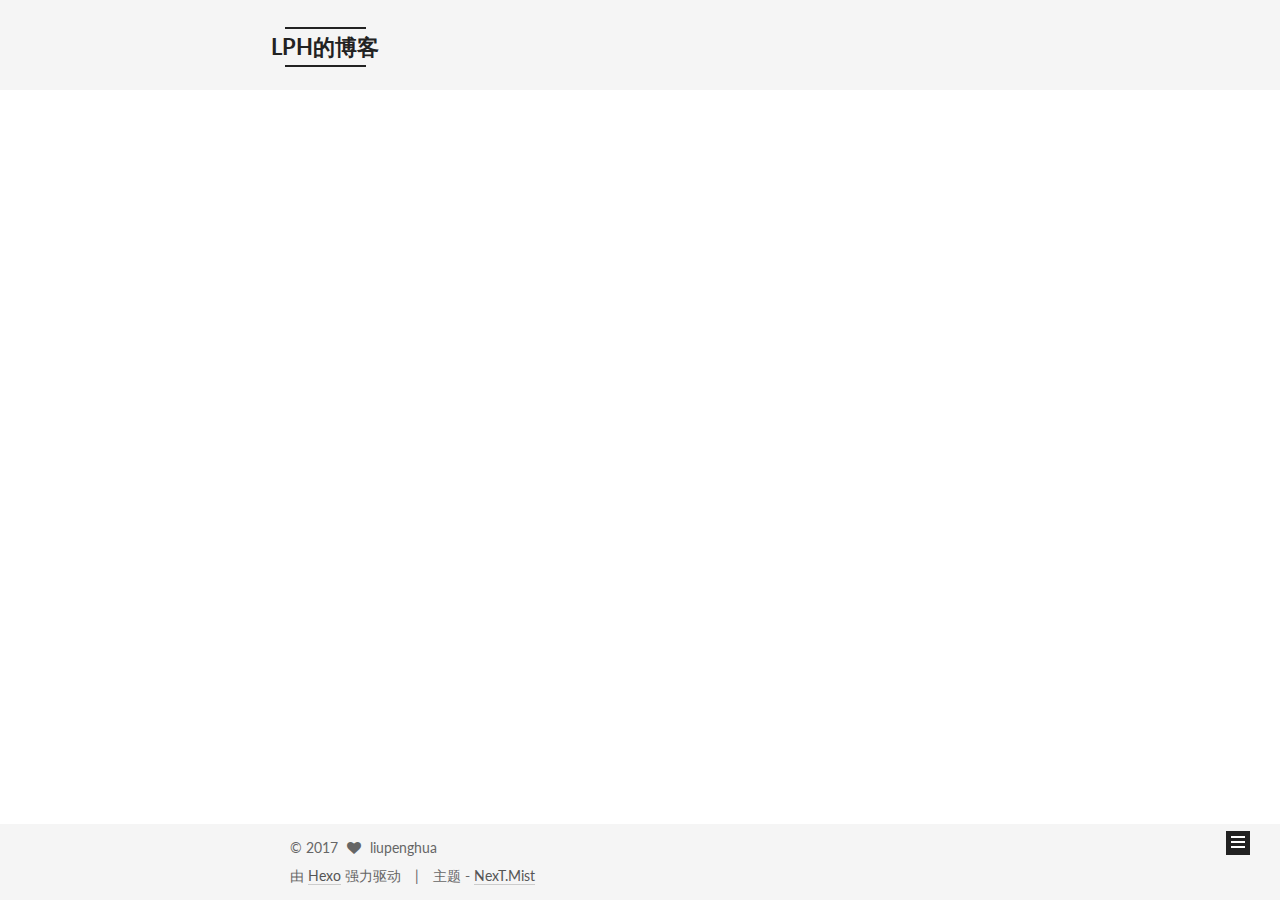
==== commit 7248a89c: "Site updated: 2017-07-28 15:55:31" ====
--- a/index.html
+++ b/index.html
@@ -5,7 +5,7 @@
   
 
 
-<html class="theme-next pisces use-motion" lang="zh-Hans">
+<html class="theme-next mist use-motion" lang="zh-Hans">
 <head>
   <meta charset="UTF-8"/>
 <meta http-equiv="X-UA-Compatible" content="IE=edge" />
@@ -109,8 +109,8 @@
   var NexT = window.NexT || {};
   var CONFIG = {
     root: '/',
-    scheme: 'Pisces',
-    sidebar: {"position":"left","display":"post","offset":12,"offset_float":0,"b2t":false,"scrollpercent":false,"onmobile":false},
+    scheme: 'Mist',
+    sidebar: {"position":"left","display":"always","offset":12,"offset_float":0,"b2t":false,"scrollpercent":false,"onmobile":false},
     fancybox: true,
     motion: true,
     duoshuo: {
@@ -276,7 +276,7 @@
   
 
   <article class="post post-type-normal " itemscope itemtype="http://schema.org/Article">
-    <link itemprop="mainEntityOfPage" href="http://yoursite.com/2017/07/14/hello-world/">
+    <link itemprop="mainEntityOfPage" href="http://yoursite.com/2017/07/23/css动画/">
 
     <span hidden itemprop="author" itemscope itemtype="http://schema.org/Person">
       <meta itemprop="name" content="liupenghua">
@@ -295,7 +295,7 @@
         
           <h1 class="post-title" itemprop="name headline">
                 
-                <a class="post-title-link" href="/2017/07/14/hello-world/" itemprop="url">Hello World</a></h1>
+                <a class="post-title-link" href="/2017/07/23/css动画/" itemprop="url">css动画</a></h1>
         
 
         <div class="post-meta">
@@ -307,8 +307,8 @@
               
                 <span class="post-meta-item-text">发表于</span>
               
-              <time title="创建于" itemprop="dateCreated datePublished" datetime="2017-07-14T11:53:19+08:00">
-                2017-07-14
+              <time title="创建于" itemprop="dateCreated datePublished" datetime="2017-07-23T19:44:13+08:00">
+                2017-07-23
               </time>
             
 
@@ -317,6 +317,28 @@
             
           </span>
 
+          
+            <span class="post-category" >
+            
+              <span class="post-meta-divider">|</span>
+            
+              <span class="post-meta-item-icon">
+                <i class="fa fa-folder-o"></i>
+              </span>
+              
+                <span class="post-meta-item-text">分类于</span>
+              
+              
+                <span itemprop="about" itemscope itemtype="http://schema.org/Thing">
+                  <a href="/categories/前端/" itemprop="url" rel="index">
+                    <span itemprop="name">前端</span>
+                  </a>
+                </span>
+
+                
+                
+              
+            </span>
           
 
           
@@ -343,18 +365,16 @@
 
       
         
-          
-            <p>Welcome to <a href="https://hexo.io/" target="_blank" rel="external">Hexo</a>! This is your very first post. Check <a href="https://hexo.io/docs/" target="_blank" rel="external">documentation</a> for more info. If you get any problems when using Hexo, you can find the answer in <a href="https://hexo.io/docs/troubleshooting.html" target="_blank" rel="external">troubleshooting</a> or you can ask me on <a href="https://github.com/hexojs/hexo/issues" target="_blank" rel="external">GitHub</a>.</p>
-<h2 id="Quick-Start"><a href="#Quick-Start" class="headerlink" title="Quick Start"></a>Quick Start</h2><h3 id="Create-a-new-post"><a href="#Create-a-new-post" class="headerlink" title="Create a new post"></a>Create a new post</h3><figure class="highlight bash"><table><tr><td class="gutter"><pre><div class="line">1</div></pre></td><td class="code"><pre><div class="line">$ hexo new <span class="string">"My New Post"</span></div></pre></td></tr></table></figure>
-<p>More info: <a href="https://hexo.io/docs/writing.html" target="_blank" rel="external">Writing</a></p>
-<h3 id="Run-server"><a href="#Run-server" class="headerlink" title="Run server"></a>Run server</h3><figure class="highlight bash"><table><tr><td class="gutter"><pre><div class="line">1</div></pre></td><td class="code"><pre><div class="line">$ hexo server</div></pre></td></tr></table></figure>
-<p>More info: <a href="https://hexo.io/docs/server.html" target="_blank" rel="external">Server</a></p>
-<h3 id="Generate-static-files"><a href="#Generate-static-files" class="headerlink" title="Generate static files"></a>Generate static files</h3><figure class="highlight bash"><table><tr><td class="gutter"><pre><div class="line">1</div></pre></td><td class="code"><pre><div class="line">$ hexo generate</div></pre></td></tr></table></figure>
-<p>More info: <a href="https://hexo.io/docs/generating.html" target="_blank" rel="external">Generating</a></p>
-<h3 id="Deploy-to-remote-sites"><a href="#Deploy-to-remote-sites" class="headerlink" title="Deploy to remote sites"></a>Deploy to remote sites</h3><figure class="highlight bash"><table><tr><td class="gutter"><pre><div class="line">1</div></pre></td><td class="code"><pre><div class="line">$ hexo deploy</div></pre></td></tr></table></figure>
-<p>More info: <a href="https://hexo.io/docs/deployment.html" target="_blank" rel="external">Deployment</a></p>
-
-          
+          <h1 id="css3-transform"><a href="#css3-transform" class="headerlink" title="css3 : transform"></a>css3 : transform</h1><hr>
+<p>本来在学习css动画想利用transform做一个字母跳动效果。css代码写好后就是没有跳动效果。</p>
+<h2 id="我的inline标签"><a href="#我的inline标签" class="headerlink" title="我的inline标签"></a>我的inline标签</h2><figure class="highlight html"><table><tr><td class="gutter"><pre><div class="line">1</div><div class="line">2</div><div class="line">3</div></pre></td><td class="code"><pre><div class="line"><span class="tag">&lt;<span class="name">span</span> <span class="attr">class</span>=<span class="string">"name_h"</span>&gt;</span>H<span class="tag">&lt;/<span class="name">span</span>&gt;</span></div><div class="line"><span class="tag">&lt;<span class="name">span</span> <span class="attr">class</span>=<span class="string">"name_u"</span>&gt;</span>u<span class="tag">&lt;/<span class="name">span</span>&gt;</span></div><div class="line"><span class="tag">&lt;<span class="name">span</span> <span class="attr">class</span>=<span class="string">"name_a"</span>&gt;</span>a<span class="tag">&lt;/<span class="name">span</span>&gt;</span></div></pre></td></tr></table></figure>
+          <!--noindex-->
+          <div class="post-button text-center">
+            <a class="btn" href="/2017/07/23/css动画/#more" rel="contents">
+              阅读全文 &raquo;
+            </a>
+          </div>
+          <!--/noindex-->
         
       
     </div>
@@ -440,7 +460,25 @@
           
 
           
-
+            
+            
+            <div class="site-state-item site-state-categories">
+              <a href="/categories/index.html">
+                <span class="site-state-item-count">1</span>
+                <span class="site-state-item-name">分类</span>
+              </a>
+            </div>
+          
+
+          
+            
+            
+            <div class="site-state-item site-state-tags">
+              <a href="/tags/index.html">
+                <span class="site-state-item-count">2</span>
+                <span class="site-state-item-name">标签</span>
+              </a>
+            </div>
           
 
         </nav>
@@ -448,6 +486,26 @@
         
 
         <div class="links-of-author motion-element">
+          
+            
+              <span class="links-of-author-item">
+                <a href="https://github.com/liupenghua" target="_blank" title="GitHub">
+                  
+                    <i class="fa fa-fw fa-github"></i>
+                  
+                  GitHub
+                </a>
+              </span>
+            
+              <span class="links-of-author-item">
+                <a href="" target="_blank" title="Weibo">
+                  
+                    <i class="fa fa-fw fa-weibo"></i>
+                  
+                  Weibo
+                </a>
+              </span>
+            
           
         </div>
 
@@ -494,7 +552,7 @@
 <div class="theme-info">
   主题 -
   <a class="theme-link" href="https://github.com/iissnan/hexo-theme-next">
-    NexT.Pisces
+    NexT.Mist
   </a>
 </div>
 
@@ -574,13 +632,6 @@
   
   
 
-
-  <script type="text/javascript" src="/js/src/affix.js?v=5.1.1"></script>
-
-  <script type="text/javascript" src="/js/src/schemes/pisces.js?v=5.1.1"></script>
-
-
-
   
     <script type="text/javascript" src="/js/src/scrollspy.js?v=5.1.1"></script>
 <script type="text/javascript" src="/js/src/post-details.js?v=5.1.1"></script>
--- a/css/main.css
+++ b/css/main.css
@@ -189,7 +189,7 @@
   font-size: 14px;
   line-height: 2;
   color: #555;
-  background: #f5f7f9;
+  background: #fff;
 }
 @media (max-width: 767px) {
   body {
@@ -226,51 +226,51 @@
   margin: 20px 0 15px;
 }
 h1 {
+  font-size: 24px;
+}
+@media (max-width: 767px) {
+  h1 {
+    font-size: 20px;
+  }
+}
+h2 {
   font-size: 22px;
 }
 @media (max-width: 767px) {
-  h1 {
+  h2 {
     font-size: 18px;
   }
 }
-h2 {
+h3 {
   font-size: 20px;
 }
 @media (max-width: 767px) {
-  h2 {
+  h3 {
     font-size: 16px;
   }
 }
-h3 {
+h4 {
   font-size: 18px;
 }
 @media (max-width: 767px) {
-  h3 {
+  h4 {
     font-size: 14px;
   }
 }
-h4 {
+h5 {
   font-size: 16px;
 }
 @media (max-width: 767px) {
-  h4 {
+  h5 {
     font-size: 12px;
   }
 }
-h5 {
+h6 {
   font-size: 14px;
 }
 @media (max-width: 767px) {
-  h5 {
+  h6 {
     font-size: 10px;
-  }
-}
-h6 {
-  font-size: 12px;
-}
-@media (max-width: 767px) {
-  h6 {
-    font-size: 8px;
   }
 }
 p {
@@ -639,8 +639,8 @@
 @media (min-width: 992px) {
   .full-image.full-image.full-image {
     max-width: none;
-    width: 118%;
-    margin: 0 -9%;
+    width: 110%;
+    margin: 25px -5%;
   }
 }
 .blockquote-center,
@@ -818,7 +818,7 @@
   font-size: 14px;
   color: #fff;
   background: #222;
-  border: 2px solid #555;
+  border: 2px solid #222;
   text-decoration: none;
   border-radius: 0;
   transition-property: background-color;
@@ -829,8 +829,8 @@
 .btn:hover,
 .post-button .btn:hover {
   border-color: #222;
-  color: #fff;
-  background: #222;
+  color: #222;
+  background: #fff;
 }
 .btn-bar {
   display: block;
@@ -935,7 +935,7 @@
   width: 24px;
   background: #222;
   font-size: 12px;
-  opacity: 0.6;
+  opacity: 1;
   color: #fff;
   cursor: pointer;
   text-align: center;
@@ -956,7 +956,7 @@
   }
 }
 .back-to-top.back-to-top-on {
-  bottom: 30px;
+  bottom: 19px;
 }
 .header {
   background: transparent;
@@ -970,7 +970,7 @@
 }
 .site-meta {
   margin: 0;
-  text-align: center;
+  text-align: left;
 }
 @media (max-width: 767px) {
   .site-meta {
@@ -981,12 +981,12 @@
   position: relative;
   display: inline-block;
   padding: 0 40px;
-  color: #fff;
+  color: #222;
   background: #222;
   border-bottom: none;
 }
 .brand:hover {
-  color: #fff;
+  color: #222;
 }
 .logo {
   display: inline-block;
@@ -1005,7 +1005,7 @@
 .site-subtitle {
   margin-top: 10px;
   font-size: 13px;
-  color: #ddd;
+  color: #999;
 }
 .use-motion .brand {
   opacity: 0;
@@ -1078,8 +1078,7 @@
   transition-timing-function: ease-in-out;
   transition-delay: 0s;
 }
-.menu .menu-item a:hover,
-.menu-item-active a {
+.menu .menu-item a:hover {
   border-bottom-color: #222;
 }
 .menu .menu-item .fa {
@@ -1207,7 +1206,7 @@
 .posts-collapse {
   position: relative;
   z-index: 1010;
-  margin-left: 55px;
+  margin-left: 0;
 }
 .posts-collapse::after {
   content: " ";
@@ -1418,8 +1417,8 @@
 .post-button .btn {
   color: #555;
   font-size: 14px;
-  background: #fff;
-  border-radius: 2px;
+  background: transparent;
+  border-radius: 0;
   line-height: 2;
   margin: 0 4px 8px 4px;
 }
@@ -1594,20 +1593,20 @@
   display: block;
   margin: 0 auto;
   padding: 2px;
-  max-width: 120px;
+  max-width: 96px;
   height: auto;
-  border: 1px solid #eee;
+  border: 2px solid #333;
 }
 .site-author-name {
-  margin: 0;
+  margin: 5px 0 0;
   text-align: center;
-  color: #222;
-  font-weight: 600;
+  color: #f5f5f5;
+  font-weight: normal;
 }
 .site-description {
-  margin-top: 0;
+  margin-top: 5px;
   text-align: center;
-  font-size: 13px;
+  font-size: 14px;
   color: #999;
 }
 .site-state {
@@ -1619,7 +1618,7 @@
 .site-state-item {
   display: inline-block;
   padding: 0 15px;
-  border-left: 1px solid #eee;
+  border-left: 1px solid #333;
 }
 .site-state-item:first-child {
   border-left: none;
@@ -1632,11 +1631,11 @@
   text-align: center;
   color: inherit;
   font-weight: 600;
-  font-size: 16px;
+  font-size: 18px;
 }
 .site-state-item-name {
   font-size: 13px;
-  color: #999;
+  color: inherit;
 }
 .feed-link {
   margin-top: 20px;
@@ -1678,7 +1677,7 @@
   width: 4px;
   height: 4px;
   border-radius: 50%;
-  background: #ff3916;
+  background: #8c4618;
 }
 .links-of-blogroll {
   font-size: 13px;
@@ -1708,7 +1707,7 @@
   color: #555;
 }
 .sidebar-nav li:hover {
-  color: #fc6423;
+  color: #f5f5f5;
 }
 .page-post-detail .sidebar-nav-toc {
   padding: 0 5px;
@@ -1717,11 +1716,11 @@
   margin-left: 10px;
 }
 .sidebar-nav .sidebar-nav-active {
-  color: #fc6423;
-  border-bottom-color: #fc6423;
+  color: #87daff;
+  border-bottom-color: #87daff;
 }
 .sidebar-nav .sidebar-nav-active:hover {
-  color: #fc6423;
+  color: #87daff;
 }
 .sidebar-panel {
   display: none;
@@ -1754,12 +1753,12 @@
   transition-timing-function: ease-in-out;
   transition-delay: 0s;
   transition-property: all;
-  color: #666;
+  color: #999;
+  border-bottom-color: #555;
+}
+.post-toc ol a:hover {
+  color: #ccc;
   border-bottom-color: #ccc;
-}
-.post-toc ol a:hover {
-  color: #000;
-  border-bottom-color: #000;
 }
 .post-toc .nav-item {
   overflow: hidden;
@@ -1780,14 +1779,14 @@
   display: block;
 }
 .post-toc .nav .active > a {
-  color: #fc6423;
-  border-bottom-color: #fc6423;
+  color: #87daff;
+  border-bottom-color: #87daff;
 }
 .post-toc .nav .active-current > a {
-  color: #fc6423;
+  color: #87daff;
 }
 .post-toc .nav .active-current > a:hover {
-  color: #fc6423;
+  color: #87daff;
 }
 .footer {
   font-size: 14px;
@@ -2199,16 +2198,6 @@
   transform: translate(-50%, -50%);
   color: #ccc;
 }
-@media (min-width: 768px) and (max-width: 991px) {
-  .busuanzi-count {
-    width: auto;
-  }
-}
-@media (max-width: 767px) {
-  .busuanzi-count {
-    width: auto;
-  }
-}
 .site-uv,
 .site-pv,
 .page-pv {
@@ -2447,397 +2436,324 @@
   }
 }
 .page-post-detail .sidebar-toggle-line {
-  background: #fc6423;
+  background: #87daff;
 }
 .page-post-detail .comments {
   overflow: hidden;
 }
+h1,
+h2,
+h3,
+h4,
+h5,
+h6 {
+  margin: 20px 0 10px;
+}
+p {
+  margin: 0 0 25px 0;
+}
+a {
+  border-bottom-color: #ccc;
+}
+hr {
+  margin: 20px 0;
+  height: 2px;
+}
+.main-inner {
+  margin-top: 80px;
+}
 .header {
-  position: relative;
-  margin: 0 auto;
-  width: 960px;
-}
-@media (min-width: 768px) and (max-width: 991px) {
-  .header {
-    width: auto;
-  }
-}
-@media (max-width: 767px) {
-  .header {
-    width: auto;
-  }
+  background: #f5f5f5;
 }
 .header-inner {
-  position: absolute;
-  top: 0;
-  overflow: hidden;
-  padding: 0;
-  width: 240px;
-  background: #fff;
-  box-shadow: initial;
-  border-radius: initial;
-}
-@media (min-width: 1600px) {
-  .container .header-inner {
-    width: 240px;
-  }
-}
-@media (min-width: 768px) and (max-width: 991px) {
-  .header-inner {
-    position: relative;
-    width: auto;
-    border-radius: initial;
-  }
-}
-@media (max-width: 767px) {
-  .header-inner {
-    position: relative;
-    width: auto;
-    border-radius: initial;
-  }
-}
-.main:before,
-.main:after {
+  padding: 25px 0 20px;
+}
+.header-inner:before,
+.header-inner:after {
   content: " ";
   display: table;
 }
-.main:after {
+.header-inner:after {
   clear: both;
 }
-@media (min-width: 768px) and (max-width: 991px) {
-  .main {
-    padding-bottom: 100px;
-  }
-}
-@media (max-width: 767px) {
-  .main {
-    padding-bottom: 100px;
-  }
-}
-.container .main-inner {
-  width: 960px;
-}
-@media (min-width: 768px) and (max-width: 991px) {
+@media (max-width: 767px) {
+  .header-inner {
+    width: auto;
+    margin-bottom: 50px;
+    padding: 10px;
+  }
+}
+.site-meta {
+  float: left;
+  margin-left: -20px;
+  line-height: normal;
+}
+@media (max-width: 767px) {
+  .site-meta {
+    margin-left: 10px;
+  }
+}
+.site-meta .brand {
+  padding: 2px 1px;
+  background: none;
+}
+@media (max-width: 767px) {
+  .site-meta .brand {
+    display: block;
+  }
+}
+.site-meta .logo {
+  display: none;
+}
+.site-meta .site-title {
+  font-size: 22px;
+  font-weight: bolder;
+}
+@media (max-width: 767px) {
+  .site-meta .site-title {
+    line-height: 34px;
+  }
+}
+.logo-line-before,
+.logo-line-after {
+  display: block;
+  overflow: hidden;
+  margin: 0 auto;
+  width: 75%;
+}
+@media (max-width: 767px) {
+  .logo-line-before,
+  .logo-line-after {
+    display: none;
+  }
+}
+.logo-line-before i,
+.logo-line-after i {
+  position: relative;
+  display: block;
+  height: 2px;
+  background: #222;
+}
+@media (max-width: 767px) {
+  .logo-line-before i,
+  .logo-line-after i {
+    height: 3px;
+  }
+}
+.use-motion .logo-line-before i {
+  left: -100%;
+}
+.use-motion .logo-line-after i {
+  right: -100%;
+}
+.site-subtitle {
+  display: none;
+}
+.site-nav-toggle {
+  position: static;
+  float: right;
+}
+.menu {
+  float: right;
+  margin: 8px 0 0 0;
+}
+@media (max-width: 767px) {
+  .menu {
+    margin: 20px 0 0 0;
+    padding: 0;
+  }
+}
+.menu br {
+  display: none;
+}
+.menu .menu-item {
+  margin: 0;
+}
+@media (max-width: 767px) {
+  .menu .menu-item {
+    display: block;
+  }
+}
+.menu .menu-item a {
+  padding: 0 10px;
+  background: none;
+  border: none;
+  border-radius: 2px;
+  transition-property: background;
+}
+@media (max-width: 767px) {
+  .menu .menu-item a {
+    text-align: left;
+  }
+}
+.menu .menu-item a:hover {
+  background: #e1e1e1;
+}
+.menu a::before {
+  display: none;
+}
+@media (max-width: 767px) {
+  .menu a::before {
+    display: block;
+  }
+}
+@media (max-width: 767px) {
+  .menu {
+    float: none;
+  }
+}
+.site-search form {
+  display: none;
+}
+.posts-expand {
+  padding-top: 0;
+}
+.posts-expand .post-title,
+.posts-expand .post-meta {
+  text-align: left;
+}
+@media (max-width: 767px) {
+  .posts-expand .post-title,
+  .posts-expand .post-meta {
+    text-align: center;
+  }
+}
+.posts-expand .post-eof {
+  display: none;
+}
+.posts-expand .post {
+  margin-top: 120px;
+}
+.posts-expand .post:first-child {
+  margin-top: 0;
+}
+.posts-expand .post-meta {
+  margin-top: 5px;
+  margin-bottom: 20px;
+}
+.posts-expand .post-title {
+  position: relative;
+  font-size: 26px;
+  font-weight: 400;
+}
+@media (max-width: 767px) {
+  .posts-expand .post-title {
+    font-size: 20px;
+  }
+}
+@media (min-width: 1600px) {
+  .posts-expand .post-title {
+    font-size: 26px;
+  }
+}
+.posts-expand .post-title:hover:before {
+  background: #222;
+}
+.posts-expand .post-body img {
+  margin: 0;
+}
+.posts-expand .post-tags {
+  text-align: left;
+}
+.posts-expand .post-tags a {
+  padding: 1px 5px;
+  background: #f5f5f5;
+  border-bottom: none;
+}
+.posts-expand .post-tags a:hover {
+  background: #ccc;
+}
+.posts-expand .post-nav {
+  margin-top: 40px;
+}
+.post-button {
+  margin-top: 20px;
+  text-align: left;
+}
+.post-button a {
+  margin: 0 8px 8px 0 !important;
+  padding: 0;
+  font-size: 14px;
+  color: #666;
+  background: none;
+  border: none;
+  border-bottom: 2px solid #666;
+  transition-property: border;
+}
+@media (max-width: 767px) {
+  .post-button a {
+    font-size: 12px;
+  }
+}
+@media (min-width: 1600px) {
+  .post-button a {
+    font-size: 16px;
+  }
+}
+.post-button a:hover {
+  border-bottom-color: #222;
+}
+.links-of-blogroll-inline .links-of-blogroll-item {
+  display: inline-block;
+}
+.btn {
+  padding: 0 10px;
+  border-width: 2px;
+  border-radius: 0;
+}
+.headband {
+  display: none;
+}
+.site-search {
+  position: relative;
+  float: right;
+  margin-top: 5px;
+  padding-top: 3px;
+}
+@media (max-width: 767px) {
+  .site-search {
+    float: none;
+    padding: 0 10px;
+  }
+}
+@media (max-width: 767px) {
   .container .main-inner {
     width: auto;
   }
 }
-@media (max-width: 767px) {
-  .container .main-inner {
-    width: auto;
-  }
-}
-.content-wrap {
-  float: right;
-  box-sizing: border-box;
-  padding: 40px;
-  width: 700px;
-  background: #fff;
-  min-height: 700px;
-  box-shadow: initial;
-  border-radius: initial;
-}
-@media (min-width: 768px) and (max-width: 991px) {
-  .content-wrap {
-    width: 100%;
-    padding: 20px;
-    border-radius: initial;
-  }
-}
-@media (max-width: 767px) {
-  .content-wrap {
-    width: 100%;
-    padding: 20px;
-    min-height: auto;
-    border-radius: initial;
-  }
-}
-.sidebar {
-  position: static;
-  float: left;
-  margin-top: 300px;
-  width: 240px;
-  background: #f5f7f9;
-  box-shadow: none;
-}
-@media (min-width: 768px) and (max-width: 991px) {
-  .sidebar {
-    display: none;
-  }
-}
-@media (max-width: 767px) {
-  .sidebar {
-    display: none;
-  }
-}
-.sidebar-toggle {
+.page-post-detail .post-title,
+.page-post-detail .post-meta {
+  text-align: center;
+}
+.page-post-detail .post-title:before {
   display: none;
 }
+.page-post-detail .post-meta {
+  margin-bottom: 60px;
+}
+.pagination {
+  margin: 120px 0 0;
+  text-align: left;
+}
+@media (max-width: 767px) {
+  .pagination {
+    margin: 80px 10px 0;
+    text-align: center;
+  }
+}
+.footer {
+  margin-top: 80px;
+  padding: 10px 0;
+  background: #f5f5f5;
+  color: #666;
+}
 .footer-inner {
-  width: 960px;
-  padding-left: 260px;
-}
-@media (min-width: 768px) and (max-width: 991px) {
+  margin: 0 auto;
+  text-align: left;
+}
+@media (max-width: 767px) {
   .footer-inner {
     width: auto;
-    padding-left: 0 !important;
-    padding-right: 0 !important;
-  }
-}
-@media (max-width: 767px) {
-  .footer-inner {
-    width: auto;
-    padding-left: 0 !important;
-    padding-right: 0 !important;
-  }
-}
-.sidebar-position-right .header-inner {
-  right: 0;
-}
-.sidebar-position-right .content-wrap {
-  float: left;
-}
-.sidebar-position-right .sidebar {
-  float: right;
-}
-.sidebar-position-right .footer-inner {
-  padding-left: 0;
-  padding-right: 260px;
-}
-.site-brand-wrapper {
-  position: relative;
-}
-.site-meta {
-  padding: 20px 0;
-  color: #fff;
-  background: #222;
-}
-@media (min-width: 768px) and (max-width: 991px) {
-  .site-meta {
-    box-shadow: 0 0 16px rgba(0,0,0,0.5);
-  }
-}
-@media (max-width: 767px) {
-  .site-meta {
-    box-shadow: 0 0 16px rgba(0,0,0,0.5);
-  }
-}
-.brand {
-  padding: 0;
-  background: none;
-}
-.brand:hover {
-  color: #fff;
-}
-.site-subtitle {
-  margin: 10px 10px 0;
-  font-weight: initial;
-}
-.site-search form {
-  display: none;
-}
-.site-nav {
-  border-top: none;
-}
-@media (min-width: 768px) and (max-width: 991px) {
-  .site-nav {
-    display: none !important;
-  }
-}
-@media (min-width: 768px) and (max-width: 991px) {
-  .site-nav-on {
-    display: block !important;
-  }
-}
-.menu .menu-item {
-  display: block;
-  margin: 0;
-}
-.menu .menu-item a {
-  position: relative;
-  box-sizing: border-box;
-  padding: 5px 20px;
-  text-align: left;
-  line-height: inherit;
-  transition-property: background-color;
-  transition-duration: 0.2s;
-  transition-timing-function: ease-in-out;
-  transition-delay: 0s;
-}
-.menu .menu-item a:hover,
-.menu-item-active a {
-  background: #f9f9f9;
-  border-bottom-color: #fff;
-}
-.menu .menu-item br {
-  display: none;
-}
-.menu-item-active a:after {
-  content: " ";
-  position: absolute;
-  top: 50%;
-  margin-top: -3px;
-  right: 15px;
-  width: 6px;
-  height: 6px;
-  border-radius: 50%;
-  background-color: #bbb;
-}
-.btn-bar {
-  background-color: #fff;
-}
-.site-nav-toggle {
-  left: 20px;
-  top: 50%;
-  -webkit-transform: translateY(-50%);
-  -webkit-transform: translateY(-50%);
-  -moz-transform: translateY(-50%);
-  -ms-transform: translateY(-50%);
-  -o-transform: translateY(-50%);
-  transform: translateY(-50%);
-}
-@media (min-width: 768px) and (max-width: 991px) {
-  .site-nav-toggle {
-    display: block;
-  }
-}
-.use-motion .sidebar .motion-element {
-  opacity: 1;
-}
-.sidebar {
-  display: none;
-  right: auto;
-  bottom: auto;
-  -webkit-transform: none;
-}
-.sidebar-inner {
-  box-sizing: border-box;
-  width: 240px;
-  color: #555;
-  background: #fff;
-  box-shadow: initial;
-  border-radius: initial;
-}
-.sidebar-inner.affix {
-  position: fixed;
-  top: 0px;
-}
-.site-overview {
-  margin: 0 2px;
-  text-align: left;
-}
-.site-author:before,
-.site-author:after {
-  content: " ";
-  display: table;
-}
-.site-author:after {
-  clear: both;
-}
-.sidebar a {
-  color: #555;
-}
-.sidebar a:hover {
-  color: #222;
-}
-.links-of-author-item a:before {
-  display: none;
-}
-.links-of-author-item a {
-  border-bottom: none;
-  text-decoration: underline;
-}
-.feed-link {
-  border-top: 1px dotted #ccc;
-  border-bottom: 1px dotted #ccc;
-  text-align: center;
-}
-.feed-link a {
-  display: block;
-  color: #fc6423;
-  border: none;
-}
-.feed-link a:hover {
-  background: none;
-  color: #e34603;
-}
-.feed-link a:hover i {
-  color: #e34603;
-}
-.links-of-author:before,
-.links-of-author:after {
-  content: " ";
-  display: table;
-}
-.links-of-author:after {
-  clear: both;
-}
-.links-of-author-item {
-  float: left;
-  margin: 5px 0 0;
-  width: 50%;
-}
-.links-of-author-item a {
-  box-sizing: border-box;
-  display: inline-block;
-  margin-right: 0;
-  margin-bottom: 0;
-  padding: 0 5px;
-  overflow: hidden;
-  white-space: nowrap;
-  text-overflow: ellipsis;
-}
-.links-of-author-item a {
-  display: block;
-  text-decoration: none;
-}
-.links-of-author-item a:hover {
-  border-radius: 4px;
-  background: #eee;
-}
-.links-of-author-item .fa {
-  margin-right: 2px;
-  font-size: 16px;
-}
-.links-of-author-item .fa-globe {
-  font-size: 15px;
-}
-.links-of-blogroll {
-  margin-top: 20px;
-  padding: 3px 0 0;
-  border-top: 1px dotted #ccc;
-}
-.links-of-blogroll-title {
-  margin-top: 0;
-}
-.links-of-blogroll-item {
-  padding: 0;
-}
-.links-of-blogroll-inline:before,
-.links-of-blogroll-inline:after {
-  content: " ";
-  display: table;
-}
-.links-of-blogroll-inline:after {
-  clear: both;
-}
-.links-of-blogroll-inline .links-of-blogroll-item {
-  float: left;
-  margin: 5px 0 0;
-  width: 50%;
-}
-.links-of-blogroll-inline .links-of-blogroll-item a {
-  box-sizing: border-box;
-  display: inline-block;
-  margin-right: 0;
-  margin-bottom: 0;
-  padding: 0 5px;
-  overflow: hidden;
-  white-space: nowrap;
-  text-overflow: ellipsis;
-}
-@media (max-width: 767px) {
-  .post-body {
-    text-align: justify;
-  }
-}
+    text-align: center;
+  }
+}
